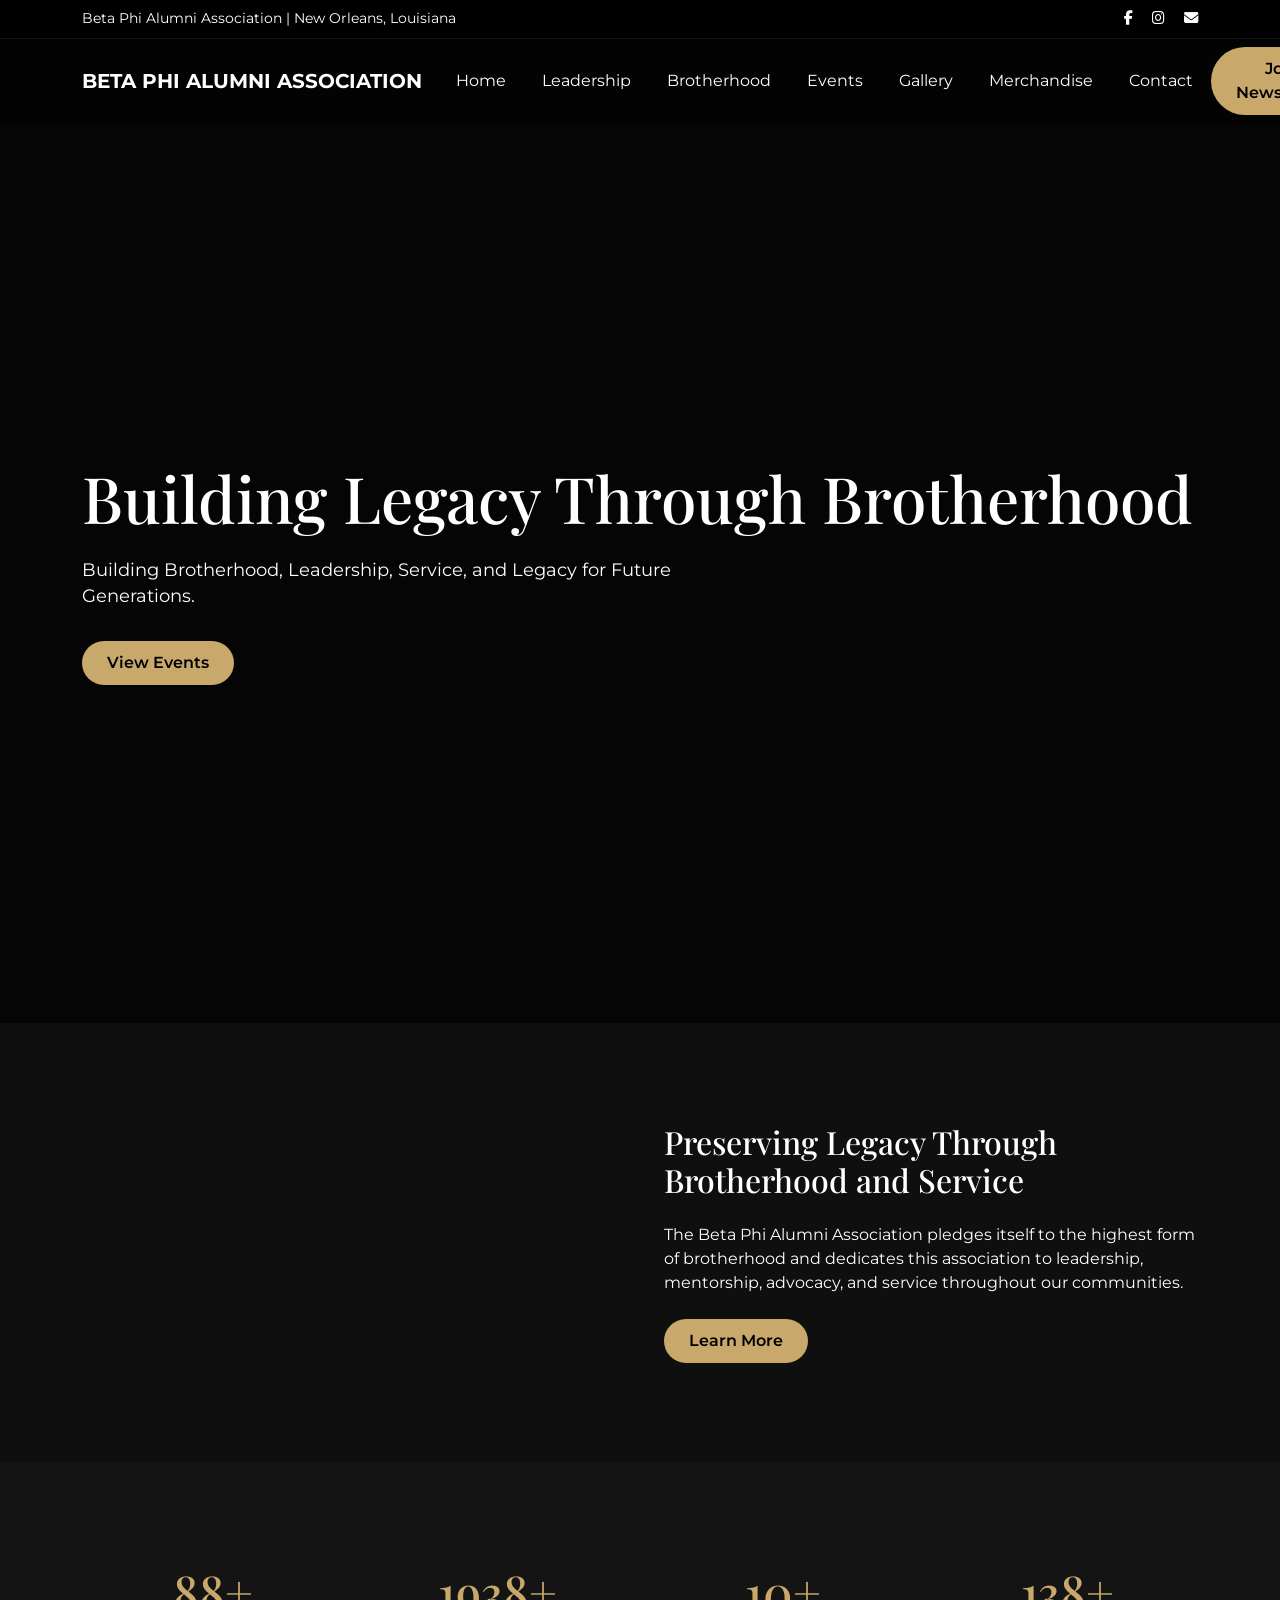
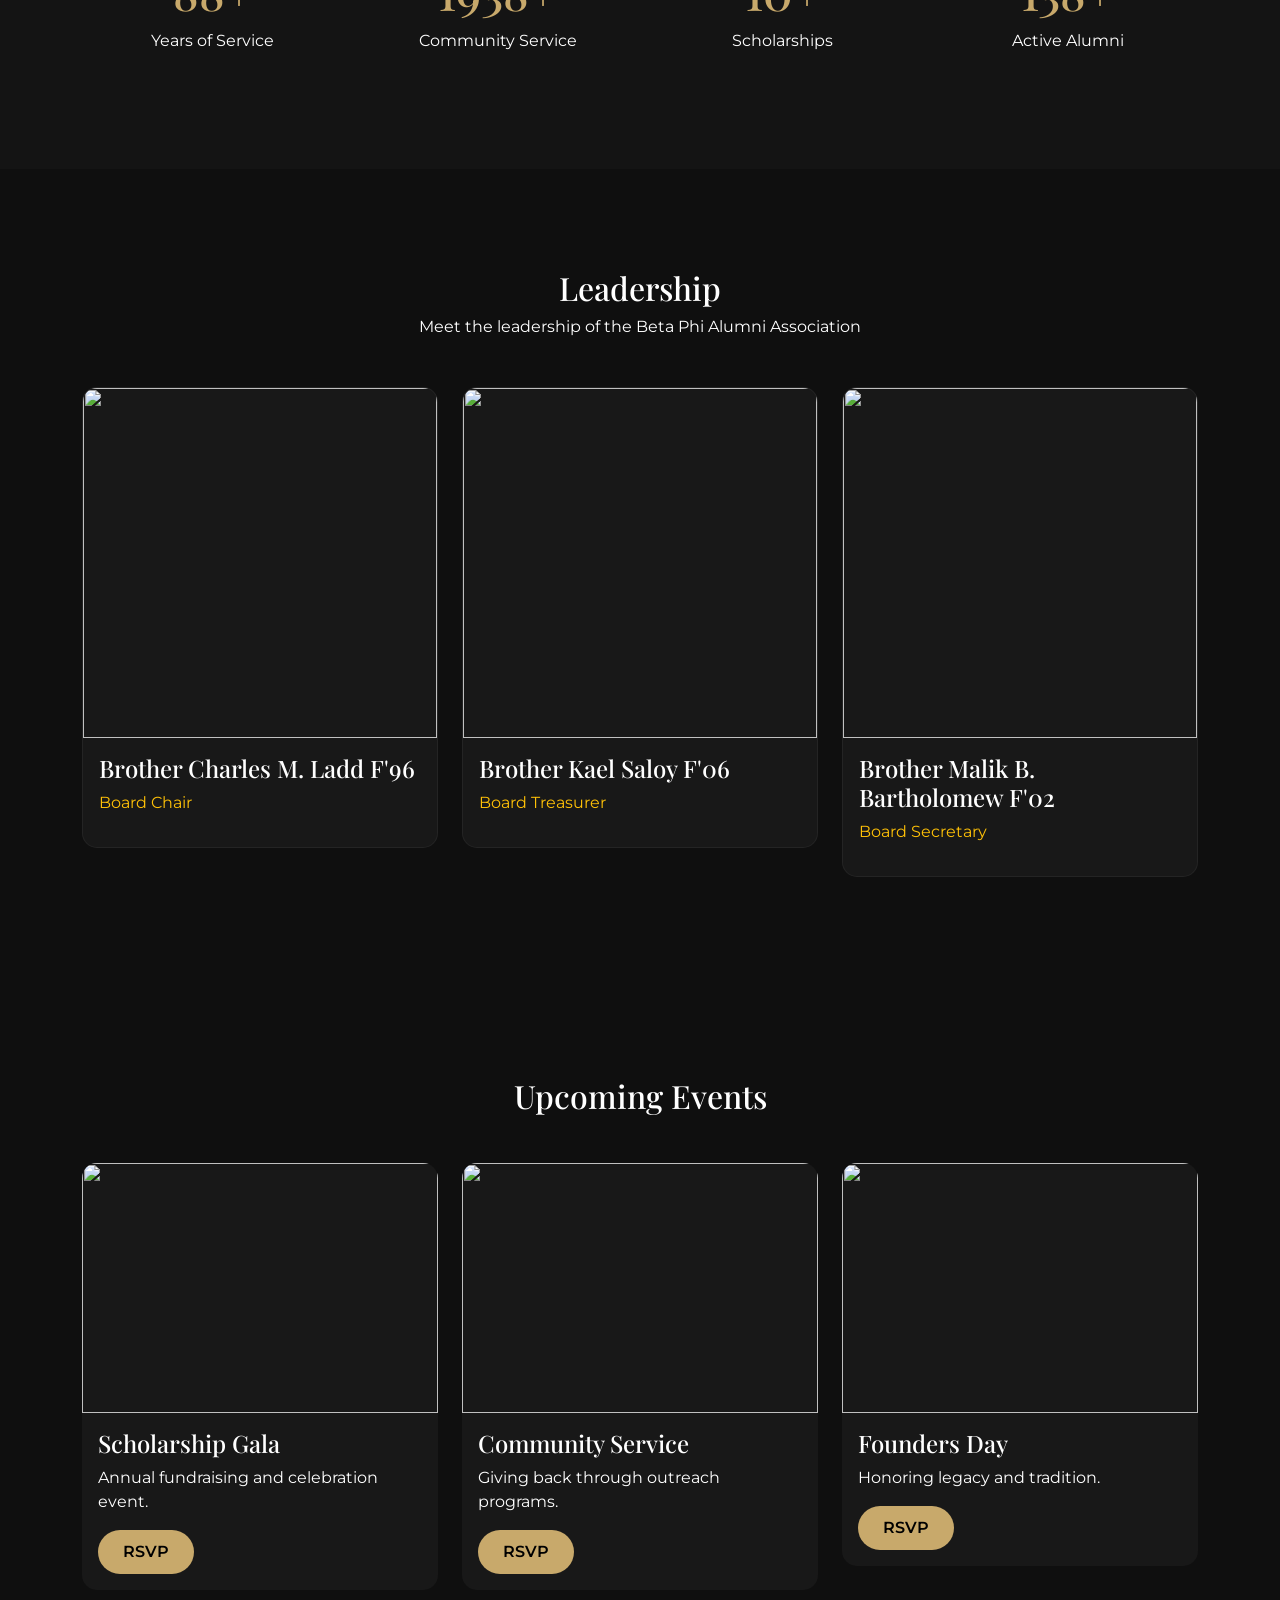
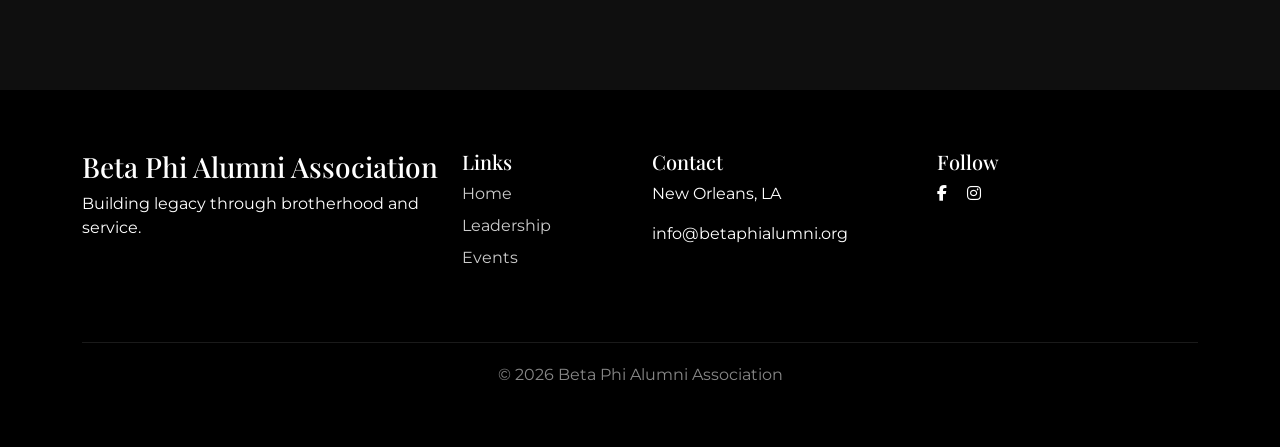
==== index.html @ ea912c64 "Fix HTML formatting and ensure proper structure" ====
<!DOCTYPE html>
<html lang="en">
<head>
<meta charset="UTF-8" />
<meta name="viewport" content="width=device-width, initial-scale=1.0" />

<title>Beta Phi Alumni Association</title>

<!-- Bootstrap -->
<link href="https://cdn.jsdelivr.net/npm/bootstrap@5.2.3/dist/css/bootstrap.min.css" rel="stylesheet"/>

<!-- Font Awesome -->
<link rel="stylesheet" href="https://cdnjs.cloudflare.com/ajax/libs/font-awesome/6.5.2/css/all.min.css"/>

<!-- Swiper -->
<link rel="stylesheet" href="https://cdn.jsdelivr.net/npm/swiper@11/swiper-bundle.min.css"/>

<!-- Google Fonts -->
<link href="https://fonts.googleapis.com/css2?family=Montserrat:wght@300;400;500;600;700&family=Playfair+Display:wght@500;700&display=swap" rel="stylesheet"/>

<!-- 🔥 GLOBAL DESIGN SYSTEM (THIS CONTROLS EVERYTHING) -->
<link rel="stylesheet" href="assets/css/main.css">

</head>

<body>

<!-- ========================= TOP BAR ========================= -->
<div class="top-bar py-2">
  <div class="container d-flex justify-content-between">
    <div>Beta Phi Alumni Association | New Orleans, Louisiana</div>
    <div>
      <a href="#"><i class="fab fa-facebook-f"></i></a>
      <a href="#"><i class="fab fa-instagram"></i></a>
      <a href="#"><i class="fas fa-envelope"></i></a>
    </div>
  </div>
</div>

<!-- ========================= NAVBAR ========================= -->
<nav class="navbar navbar-expand-lg sticky-top">
  <div class="container">

    <a class="navbar-brand" href="index.html">
      BETA PHI ALUMNI ASSOCIATION
    </a>

    <button class="navbar-toggler bg-light" data-bs-toggle="collapse" data-bs-target="#nav">
      <span class="navbar-toggler-icon"></span>
    </button>

    <div class="collapse navbar-collapse" id="nav">

      <ul class="navbar-nav mx-auto">
        <li class="nav-item"><a class="nav-link active" href="index.html">Home</a></li>
        <li class="nav-item"><a class="nav-link" href="leadership.html">Leadership</a></li>
        <li class="nav-item"><a class="nav-link" href="#">Brotherhood</a></li>
        <li class="nav-item"><a class="nav-link" href="#">Events</a></li>
        <li class="nav-item"><a class="nav-link" href="#">Gallery</a></li>
        <li class="nav-item"><a class="nav-link" href="#">Merchandise</a></li>
        <li class="nav-item"><a class="nav-link" href="#">Contact</a></li>
      </ul>

      <a class="btn btn-gold">Join Newsletter</a>

    </div>
  </div>
</nav>

<!-- ========================= HERO ========================= -->
<section class="hero">
  <div class="swiper heroSwiper">
    <div class="swiper-wrapper">

      <div class="swiper-slide hero-slide" style="background:url('images/hero1.jpg') center/cover;">
        <div class="hero-content">
          <div class="container">
            <h1>Building Legacy Through Brotherhood</h1>
            <p>Building Brotherhood, Leadership, Service, and Legacy for Future Generations.</p>
            <a class="btn btn-gold mt-3">View Events</a>
          </div>
        </div>
      </div>

      <div class="swiper-slide hero-slide" style="background:url('images/hero2.jpg') center/cover;"></div>
      <div class="swiper-slide hero-slide" style="background:url('images/hero3.jpg') center/cover;"></div>

    </div>
  </div>
</section>

<!-- ========================= ABOUT ========================= -->
<section class="about section-padding">
  <div class="container">
    <div class="row align-items-center g-5">

      <div class="col-lg-6">
        <div class="about-image">
          <img src="images/about.jpg" alt="">
        </div>
      </div>

      <div class="col-lg-6">
        <h2 class="mb-4">Preserving Legacy Through Brotherhood and Service</h2>
        <p class="mb-4">
          The Beta Phi Alumni Association pledges itself to the highest form of brotherhood and dedicates this association to leadership, mentorship, advocacy, and service throughout our communities.
        </p>
        <a class="btn btn-gold">Learn More</a>
      </div>

    </div>
  </div>
</section>

<!-- ========================= STATS ========================= -->
<section class="stats section-padding">
  <div class="container">
    <div class="row text-center g-4">

      <div class="col-md-3">
        <h2>88+</h2>
        <p>Years of Service</p>
      </div>

      <div class="col-md-3">
        <h2>1938+</h2>
        <p>Community Service</p>
      </div>

      <div class="col-md-3">
        <h2>10+</h2>
        <p>Scholarships</p>
      </div>

      <div class="col-md-3">
        <h2>138+</h2>
        <p>Active Alumni</p>
      </div>

    </div>
  </div>
</section>

<!-- ========================= LEADERSHIP ========================= -->
<section class="section-padding">
  <div class="container">

    <div class="text-center mb-5">
      <h2>Leadership</h2>
      <p>Meet the leadership of the Beta Phi Alumni Association</p>
    </div>

    <div class="row g-4">

      <div class="col-lg-4 col-md-6">
        <a href="charles-ladd.html" class="leader-link">
          <div class="leader-card">
            <img src="images/leader1.jpg" alt="">
            <div class="p-3">
              <h4>Brother Charles M. Ladd F'96</h4>
              <p class="text-warning">Board Chair</p>
            </div>
          </div>
        </a>
      </div>

      <div class="col-lg-4 col-md-6">
        <a href="kael-saloy.html" class="leader-link">
          <div class="leader-card">
            <img src="images/leader2.jpg" alt="">
            <div class="p-3">
              <h4>Brother Kael Saloy F'06</h4>
              <p class="text-warning">Board Treasurer</p>
            </div>
          </div>
        </a>
      </div>

      <div class="col-lg-4 col-md-6">
        <a href="malik-bartholomew.html" class="leader-link">
          <div class="leader-card">
            <img src="images/leader3.jpg" alt="">
            <div class="p-3">
              <h4>Brother Malik B. Bartholomew F'02</h4>
              <p class="text-warning">Board Secretary</p>
            </div>
          </div>
        </a>
      </div>

    </div>

  </div>
</section>

<!-- ========================= EVENTS ========================= -->
<section class="section-padding">
  <div class="container">

    <div class="text-center mb-5">
      <h2>Upcoming Events</h2>
    </div>

    <div class="row g-4">

      <div class="col-lg-4">
        <div class="event-card">
          <img src="images/event1.jpg" alt="">
          <div class="p-3">
            <h4>Scholarship Gala</h4>
            <p>Annual fundraising and celebration event.</p>
            <a class="btn btn-gold">RSVP</a>
          </div>
        </div>
      </div>

      <div class="col-lg-4">
        <div class="event-card">
          <img src="images/event2.jpg" alt="">
          <div class="p-3">
            <h4>Community Service</h4>
            <p>Giving back through outreach programs.</p>
            <a class="btn btn-gold">RSVP</a>
          </div>
        </div>
      </div>

      <div class="col-lg-4">
        <div class="event-card">
          <img src="images/event3.jpg" alt="">
          <div class="p-3">
            <h4>Founders Day</h4>
            <p>Honoring legacy and tradition.</p>
            <a class="btn btn-gold">RSVP</a>
          </div>
        </div>
      </div>

    </div>

  </div>
</section>

<!-- ========================= FOOTER ========================= -->
<footer>
  <div class="container">
    <div class="row">

      <div class="col-lg-4 mb-4">
        <h3>Beta Phi Alumni Association</h3>
        <p>Building legacy through brotherhood and service.</p>
      </div>

      <div class="col-lg-2 mb-4">
        <h5>Links</h5>
        <div class="footer-links">
          <a href="index.html">Home</a>
          <a href="leadership.html">Leadership</a>
          <a href="#">Events</a>
        </div>
      </div>

      <div class="col-lg-3 mb-4">
        <h5>Contact</h5>
        <p>New Orleans, LA</p>
        <p>info@betaphialumni.org</p>
      </div>

      <div class="col-lg-3 mb-4">
        <h5>Follow</h5>
        <i class="fab fa-facebook-f me-3"></i>
        <i class="fab fa-instagram"></i>
      </div>

    </div>

    <div class="bottom-footer">
      © 2026 Beta Phi Alumni Association
    </div>
  </div>
</footer>

<!-- ========================= SCRIPTS ========================= -->
<script src="https://cdn.jsdelivr.net/npm/bootstrap@5.2.3/dist/js/bootstrap.bundle.min.js"></script>
<script src="https://cdn.jsdelivr.net/npm/swiper@11/swiper-bundle.min.js"></script>

<script>
const swiper = new Swiper(".heroSwiper", {
  loop:true,
  autoplay:{
    delay:5000,
    disableOnInteraction:false
  },
  effect:"fade"
});
</script>

</body>
</html>
---- assets/css/main.css ----
/* =========================
GLOBAL DESIGN SYSTEM
========================= */

:root{
  --primary-gold:#c8a96b;
  --dark:#0f0f0f;
  --light-dark:#181818;
  --white:#ffffff;
}

*{
  margin:0;
  padding:0;
  box-sizing:border-box;
}

body{
  font-family:'Montserrat',sans-serif;
  background:var(--dark);
  color:var(--white);
  overflow-x:hidden;
}

h1,h2,h3,h4,h5{
  font-family:'Playfair Display',serif;
}

.section-padding{
  padding:100px 0;
}

/* =========================
TOP BAR
========================= */

.top-bar{
  background:#000;
  font-size:.9rem;
  border-bottom:1px solid rgba(255,255,255,.08);
}

.top-bar a{
  color:#fff;
  margin-left:15px;
  transition:.3s;
}

.top-bar a:hover{
  color:var(--primary-gold);
}

/* =========================
NAVBAR
========================= */

.navbar{
  background:rgba(0,0,0,.75);
  backdrop-filter:blur(10px);
}

.navbar-brand{
  color:#fff !important;
  font-weight:700;
}

.nav-link{
  color:#fff !important;
  margin:0 10px;
  transition:.3s;
}

.nav-link:hover{
  color:var(--primary-gold) !important;
}

/* =========================
BUTTONS
========================= */

.btn-gold{
  background:var(--primary-gold);
  color:#000;
  border-radius:50px;
  padding:10px 25px;
  font-weight:600;
  border:none;
  transition:.3s;
}

.btn-gold:hover{
  background:#fff;
  color:#000;
}

/* =========================
HERO
========================= */

.hero{
  height:100vh;
}

.swiper, .swiper-slide{
  height:100%;
}

.hero-slide{
  background-size:cover;
  background-position:center;
  position:relative;
}

.hero-slide::before{
  content:"";
  position:absolute;
  inset:0;
  background:rgba(0,0,0,.65);
}

.hero-content{
  position:relative;
  z-index:2;
  height:100%;
  display:flex;
  align-items:center;
}

.hero-content h1{
  font-size:4rem;
  margin-bottom:20px;
}

.hero-content p{
  max-width:700px;
  font-size:1.1rem;
}

/* =========================
ABOUT / IMAGE
========================= */

.about-image img{
  width:100%;
  border-radius:15px;
}

/* =========================
STATS
========================= */

.stats{
  background:#141414;
}

.stats h2{
  color:var(--primary-gold);
  font-size:3rem;
}

/* =========================
LEADERSHIP CARDS
========================= */

.leader-link{
  text-decoration:none;
  color:#fff;
  display:block;
}

.leader-card{
  background:var(--light-dark);
  border-radius:15px;
  overflow:hidden;
  transition:.4s ease;
  border:1px solid rgba(255,255,255,.05);
}

.leader-card:hover{
  transform:translateY(-8px);
  box-shadow:0 15px 40px rgba(0,0,0,.4);
}

.leader-card img{
  width:100%;
  height:350px;
  object-fit:cover;
}

/* =========================
EVENTS
========================= */

.event-card{
  background:var(--light-dark);
  border-radius:15px;
  overflow:hidden;
}

.event-card img{
  width:100%;
  height:250px;
  object-fit:cover;
}

/* =========================
FOOTER
========================= */

footer{
  background:#000;
  padding:60px 0;
}

.footer-links a{
  display:block;
  color:#ccc;
  margin-bottom:8px;
  text-decoration:none;
}

.footer-links a:hover{
  color:var(--primary-gold);
}

.bottom-footer{
  border-top:1px solid rgba(255,255,255,.1);
  margin-top:40px;
  padding-top:20px;
  text-align:center;
  color:#888;
}

/* =========================
RESPONSIVE
========================= */

@media(max-width:768px){
  .hero-content h1{
    font-size:2.5rem;
  }
}
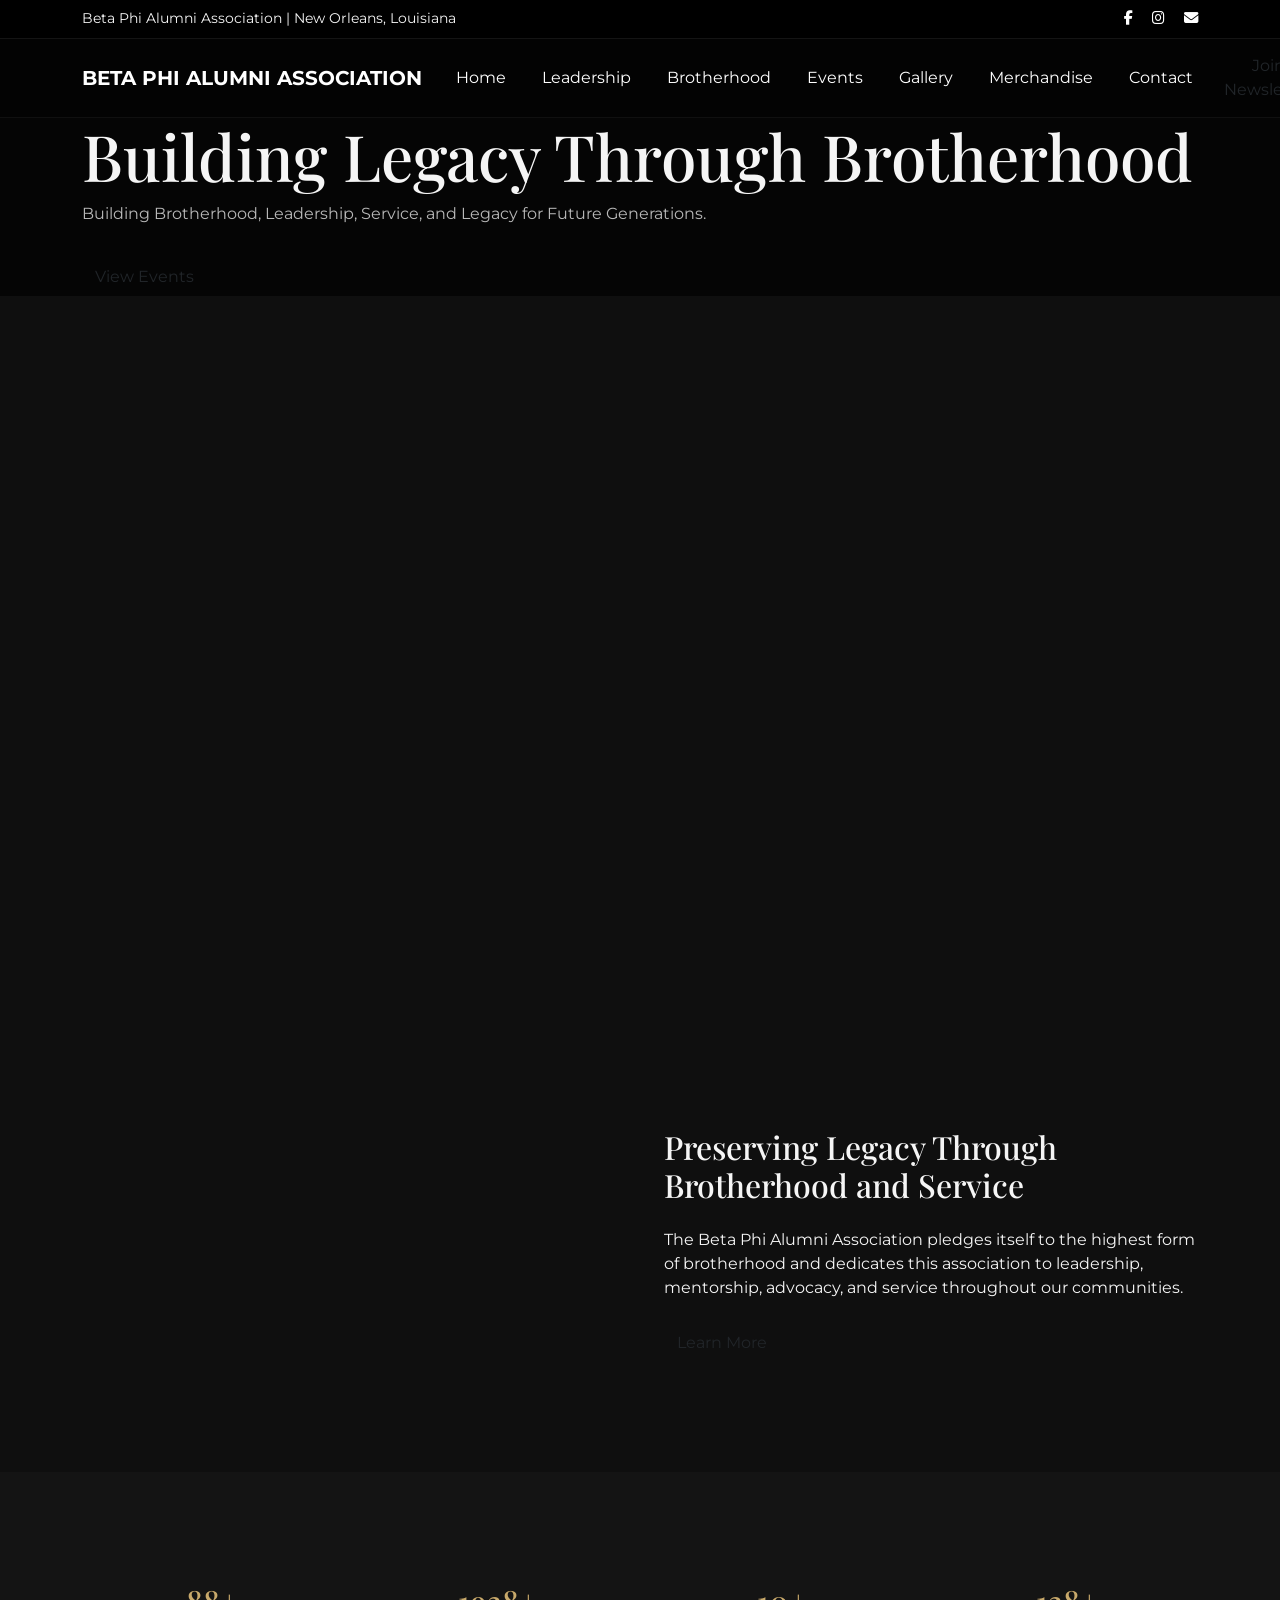
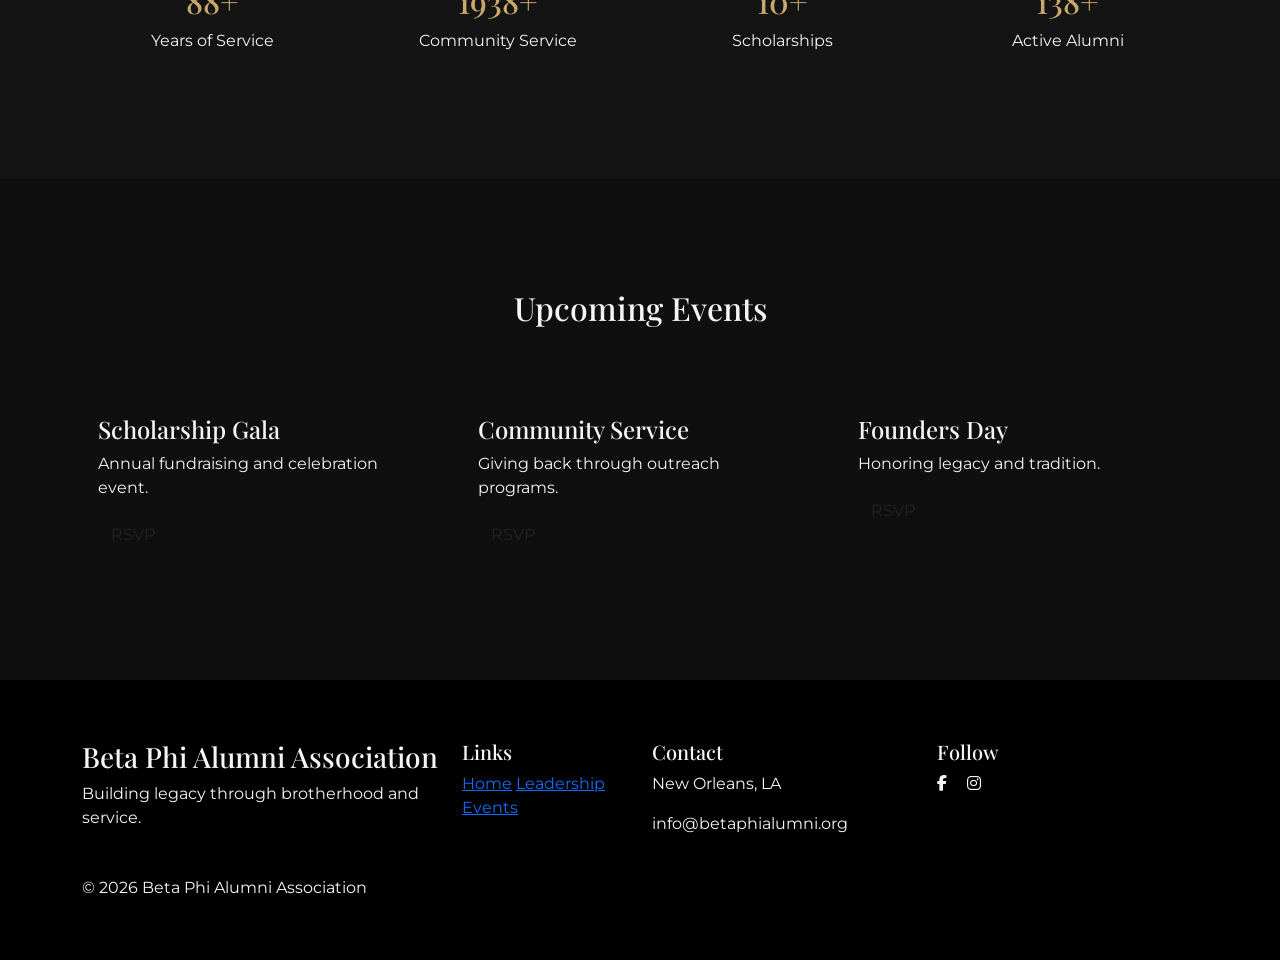
==== commit 5d924f9a: "Fix HTML encoding issues in index.html" ====
--- a/index.html
+++ b/index.html
@@ -141,59 +141,7 @@
   </div>
 </section>
 
-<!-- ========================= LEADERSHIP ========================= -->
-<section class="section-padding">
-  <div class="container">
-
-    <div class="text-center mb-5">
-      <h2>Leadership</h2>
-      <p>Meet the leadership of the Beta Phi Alumni Association</p>
-    </div>
-
-    <div class="row g-4">
-
-      <div class="col-lg-4 col-md-6">
-        <a href="charles-ladd.html" class="leader-link">
-          <div class="leader-card">
-            <img src="images/leader1.jpg" alt="">
-            <div class="p-3">
-              <h4>Brother Charles M. Ladd F'96</h4>
-              <p class="text-warning">Board Chair</p>
-            </div>
-          </div>
-        </a>
-      </div>
-
-      <div class="col-lg-4 col-md-6">
-        <a href="kael-saloy.html" class="leader-link">
-          <div class="leader-card">
-            <img src="images/leader2.jpg" alt="">
-            <div class="p-3">
-              <h4>Brother Kael Saloy F'06</h4>
-              <p class="text-warning">Board Treasurer</p>
-            </div>
-          </div>
-        </a>
-      </div>
-
-      <div class="col-lg-4 col-md-6">
-        <a href="malik-bartholomew.html" class="leader-link">
-          <div class="leader-card">
-            <img src="images/leader3.jpg" alt="">
-            <div class="p-3">
-              <h4>Brother Malik B. Bartholomew F'02</h4>
-              <p class="text-warning">Board Secretary</p>
-            </div>
-          </div>
-        </a>
-      </div>
-
-    </div>
-
-  </div>
-</section>
-
-<!-- ========================= EVENTS ========================= -->
+<!--========================= EVENTS ========================= -->
 <section class="section-padding">
   <div class="container">
 
--- a/assets/css/main.css
+++ b/assets/css/main.css
@@ -3,37 +3,43 @@
 ========================= */
 
 :root{
-  --primary-gold:#c8a96b;
+  --gold:#c8a96b;
   --dark:#0f0f0f;
-  --light-dark:#181818;
-  --white:#ffffff;
+  --soft:#181818;
+  --text:#f5f5f5;
+  --muted:#b8b8b8;
 }
 
+/* RESET */
 *{
   margin:0;
   padding:0;
   box-sizing:border-box;
 }
 
+html, body{
+  height:100%;
+  scroll-behavior:smooth;
+}
+
 body{
   font-family:'Montserrat',sans-serif;
   background:var(--dark);
-  color:var(--white);
+  color:var(--text);
   overflow-x:hidden;
 }
 
+/* TYPOGRAPHY */
 h1,h2,h3,h4,h5{
   font-family:'Playfair Display',serif;
 }
 
+/* SECTIONS */
 .section-padding{
-  padding:100px 0;
+  padding:110px 0;
 }
 
-/* =========================
-TOP BAR
-========================= */
-
+/* TOP BAR */
 .top-bar{
   background:#000;
   font-size:.9rem;
@@ -43,20 +49,18 @@
 .top-bar a{
   color:#fff;
   margin-left:15px;
-  transition:.3s;
+  text-decoration:none;
 }
 
 .top-bar a:hover{
-  color:var(--primary-gold);
+  color:var(--gold);
 }
 
-/* =========================
-NAVBAR
-========================= */
-
+/* NAVBAR */
 .navbar{
   background:rgba(0,0,0,.75);
-  backdrop-filter:blur(10px);
+  backdrop-filter:blur(14px);
+  border-bottom:1px solid rgba(255,255,255,.05);
 }
 
 .navbar-brand{
@@ -67,48 +71,22 @@
 .nav-link{
   color:#fff !important;
   margin:0 10px;
-  transition:.3s;
 }
 
 .nav-link:hover{
-  color:var(--primary-gold) !important;
+  color:var(--gold) !important;
 }
 
-/* =========================
-BUTTONS
-========================= */
-
-.btn-gold{
-  background:var(--primary-gold);
-  color:#000;
-  border-radius:50px;
-  padding:10px 25px;
-  font-weight:600;
-  border:none;
-  transition:.3s;
-}
-
-.btn-gold:hover{
-  background:#fff;
-  color:#000;
-}
-
-/* =========================
-HERO
-========================= */
-
+/* HERO */
 .hero{
   height:100vh;
 }
 
-.swiper, .swiper-slide{
-  height:100%;
-}
-
 .hero-slide{
+  position:relative;
   background-size:cover;
   background-position:center;
-  position:relative;
+  height:100%;
 }
 
 .hero-slide::before{
@@ -128,113 +106,48 @@
 
 .hero-content h1{
   font-size:4rem;
-  margin-bottom:20px;
 }
 
 .hero-content p{
   max-width:700px;
-  font-size:1.1rem;
+  color:var(--muted);
 }
 
-/* =========================
-ABOUT / IMAGE
-========================= */
-
-.about-image img{
-  width:100%;
-  border-radius:15px;
-}
-
-/* =========================
-STATS
-========================= */
-
+/* STATS SECTION */
 .stats{
   background:#141414;
 }
 
 .stats h2{
-  color:var(--primary-gold);
-  font-size:3rem;
+  color:var(--gold);
 }
 
-/* =========================
-LEADERSHIP CARDS
-========================= */
-
-.leader-link{
-  text-decoration:none;
-  color:#fff;
-  display:block;
-}
-
+/* LEADER CARDS */
 .leader-card{
-  background:var(--light-dark);
-  border-radius:15px;
+  background:var(--soft);
+  border-radius:18px;
   overflow:hidden;
-  transition:.4s ease;
-  border:1px solid rgba(255,255,255,.05);
+  border:1px solid rgba(255,255,255,.06);
+  transition:.3s;
 }
 
 .leader-card:hover{
-  transform:translateY(-8px);
-  box-shadow:0 15px 40px rgba(0,0,0,.4);
+  transform:translateY(-10px);
 }
 
 .leader-card img{
   width:100%;
-  height:350px;
+  height:360px;
   object-fit:cover;
 }
 
-/* =========================
-EVENTS
-========================= */
-
-.event-card{
-  background:var(--light-dark);
-  border-radius:15px;
-  overflow:hidden;
-}
-
-.event-card img{
-  width:100%;
-  height:250px;
-  object-fit:cover;
-}
-
-/* =========================
-FOOTER
-========================= */
-
+/* FOOTER */
 footer{
   background:#000;
   padding:60px 0;
 }
 
-.footer-links a{
-  display:block;
-  color:#ccc;
-  margin-bottom:8px;
-  text-decoration:none;
-}
-
-.footer-links a:hover{
-  color:var(--primary-gold);
-}
-
-.bottom-footer{
-  border-top:1px solid rgba(255,255,255,.1);
-  margin-top:40px;
-  padding-top:20px;
-  text-align:center;
-  color:#888;
-}
-
-/* =========================
-RESPONSIVE
-========================= */
-
+/* RESPONSIVE */
 @media(max-width:768px){
   .hero-content h1{
     font-size:2.5rem;
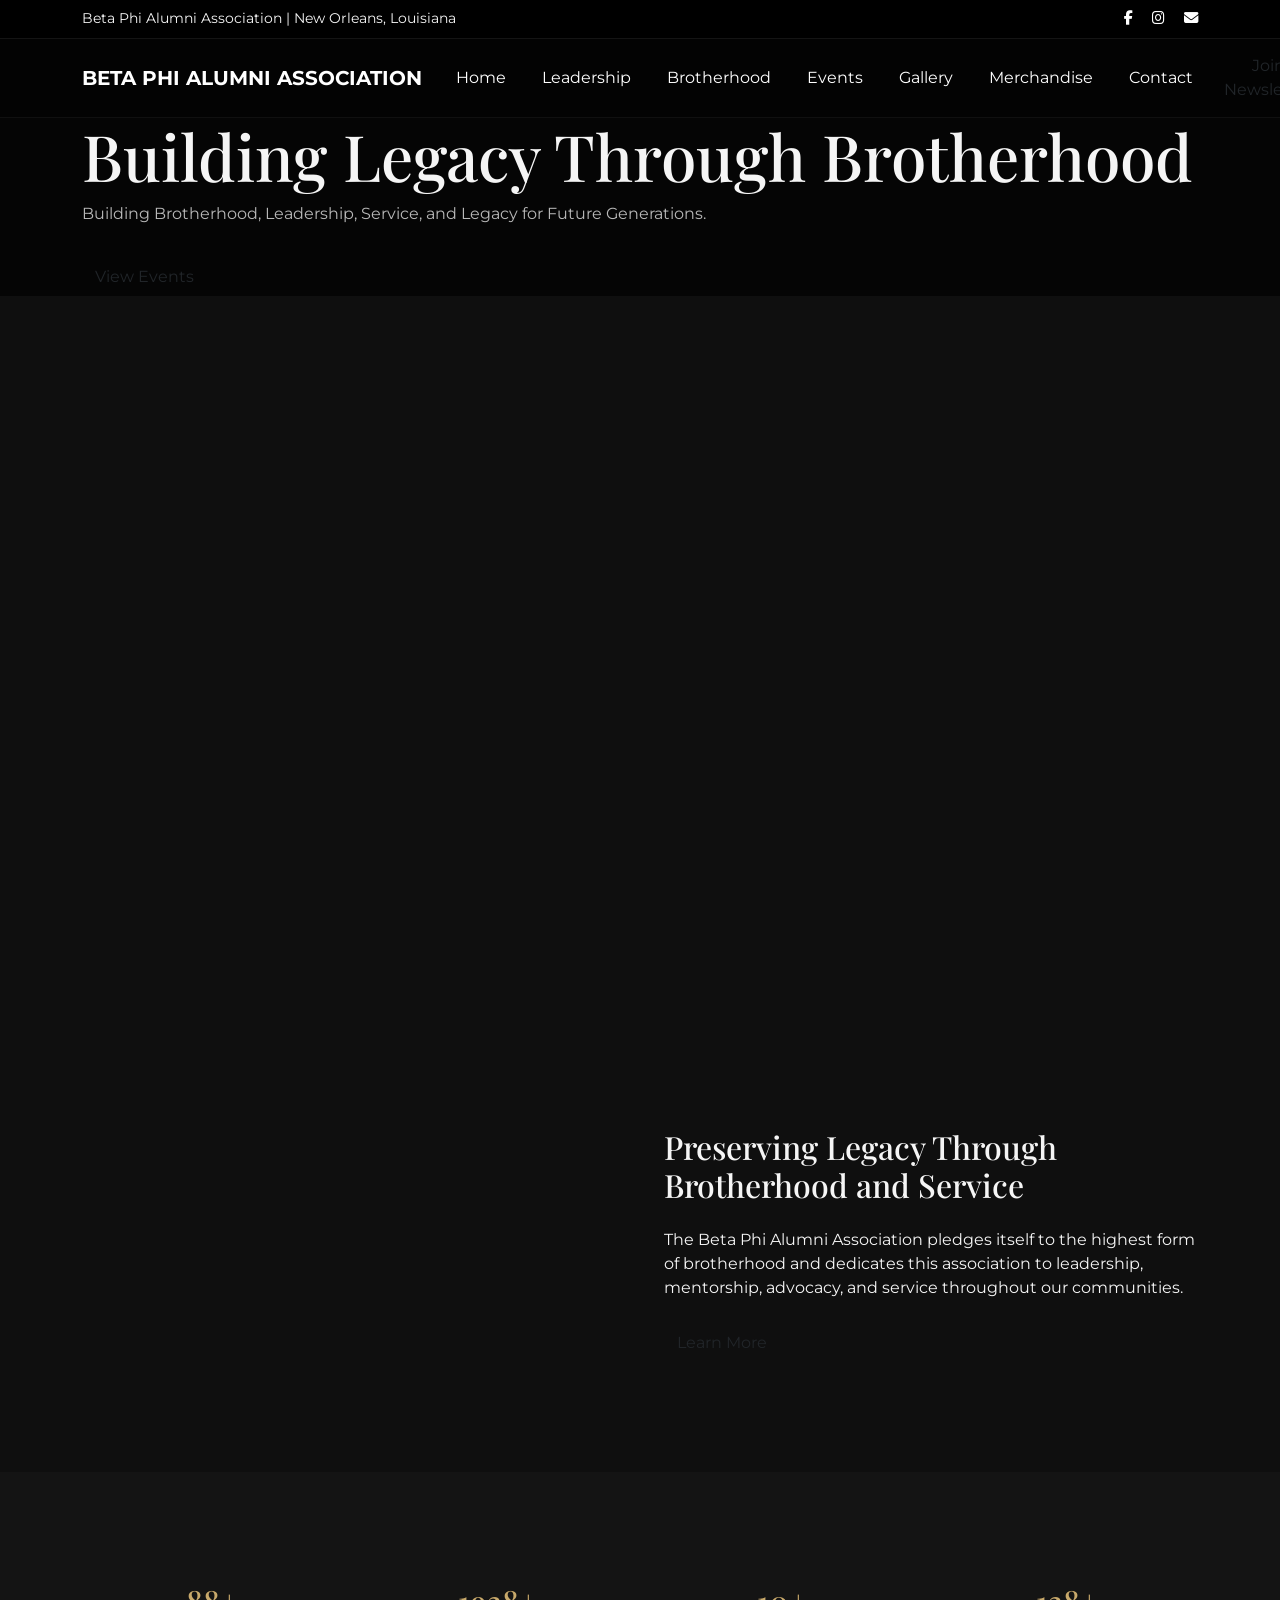
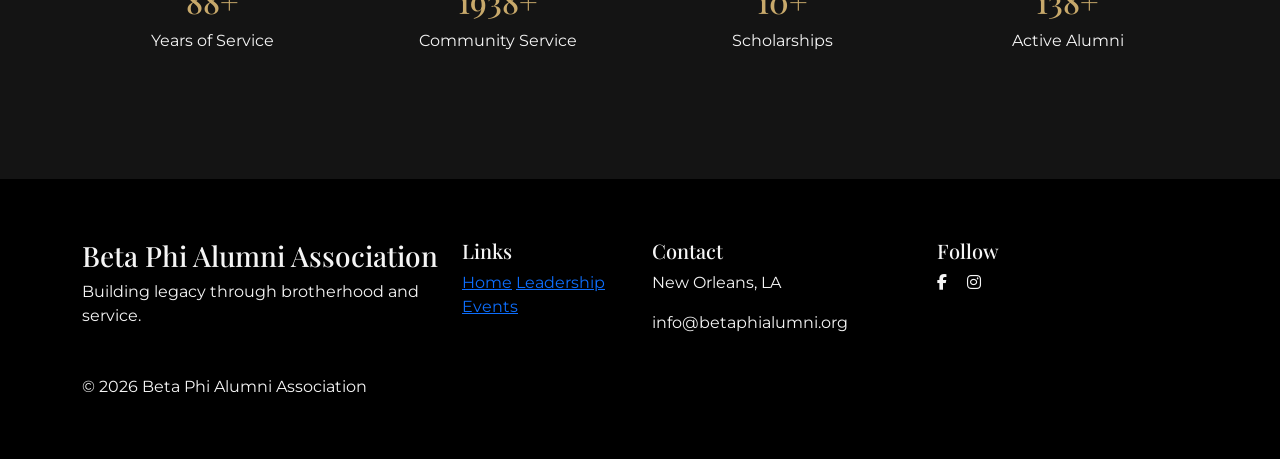
==== commit d0f1532f: "Fix HTML encoding issues in index.html" ====
--- a/index.html
+++ b/index.html
@@ -141,54 +141,6 @@
   </div>
 </section>
 
-<!--========================= EVENTS ========================= -->
-<section class="section-padding">
-  <div class="container">
-
-    <div class="text-center mb-5">
-      <h2>Upcoming Events</h2>
-    </div>
-
-    <div class="row g-4">
-
-      <div class="col-lg-4">
-        <div class="event-card">
-          <img src="images/event1.jpg" alt="">
-          <div class="p-3">
-            <h4>Scholarship Gala</h4>
-            <p>Annual fundraising and celebration event.</p>
-            <a class="btn btn-gold">RSVP</a>
-          </div>
-        </div>
-      </div>
-
-      <div class="col-lg-4">
-        <div class="event-card">
-          <img src="images/event2.jpg" alt="">
-          <div class="p-3">
-            <h4>Community Service</h4>
-            <p>Giving back through outreach programs.</p>
-            <a class="btn btn-gold">RSVP</a>
-          </div>
-        </div>
-      </div>
-
-      <div class="col-lg-4">
-        <div class="event-card">
-          <img src="images/event3.jpg" alt="">
-          <div class="p-3">
-            <h4>Founders Day</h4>
-            <p>Honoring legacy and tradition.</p>
-            <a class="btn btn-gold">RSVP</a>
-          </div>
-        </div>
-      </div>
-
-    </div>
-
-  </div>
-</section>
-
 <!-- ========================= FOOTER ========================= -->
 <footer>
   <div class="container">
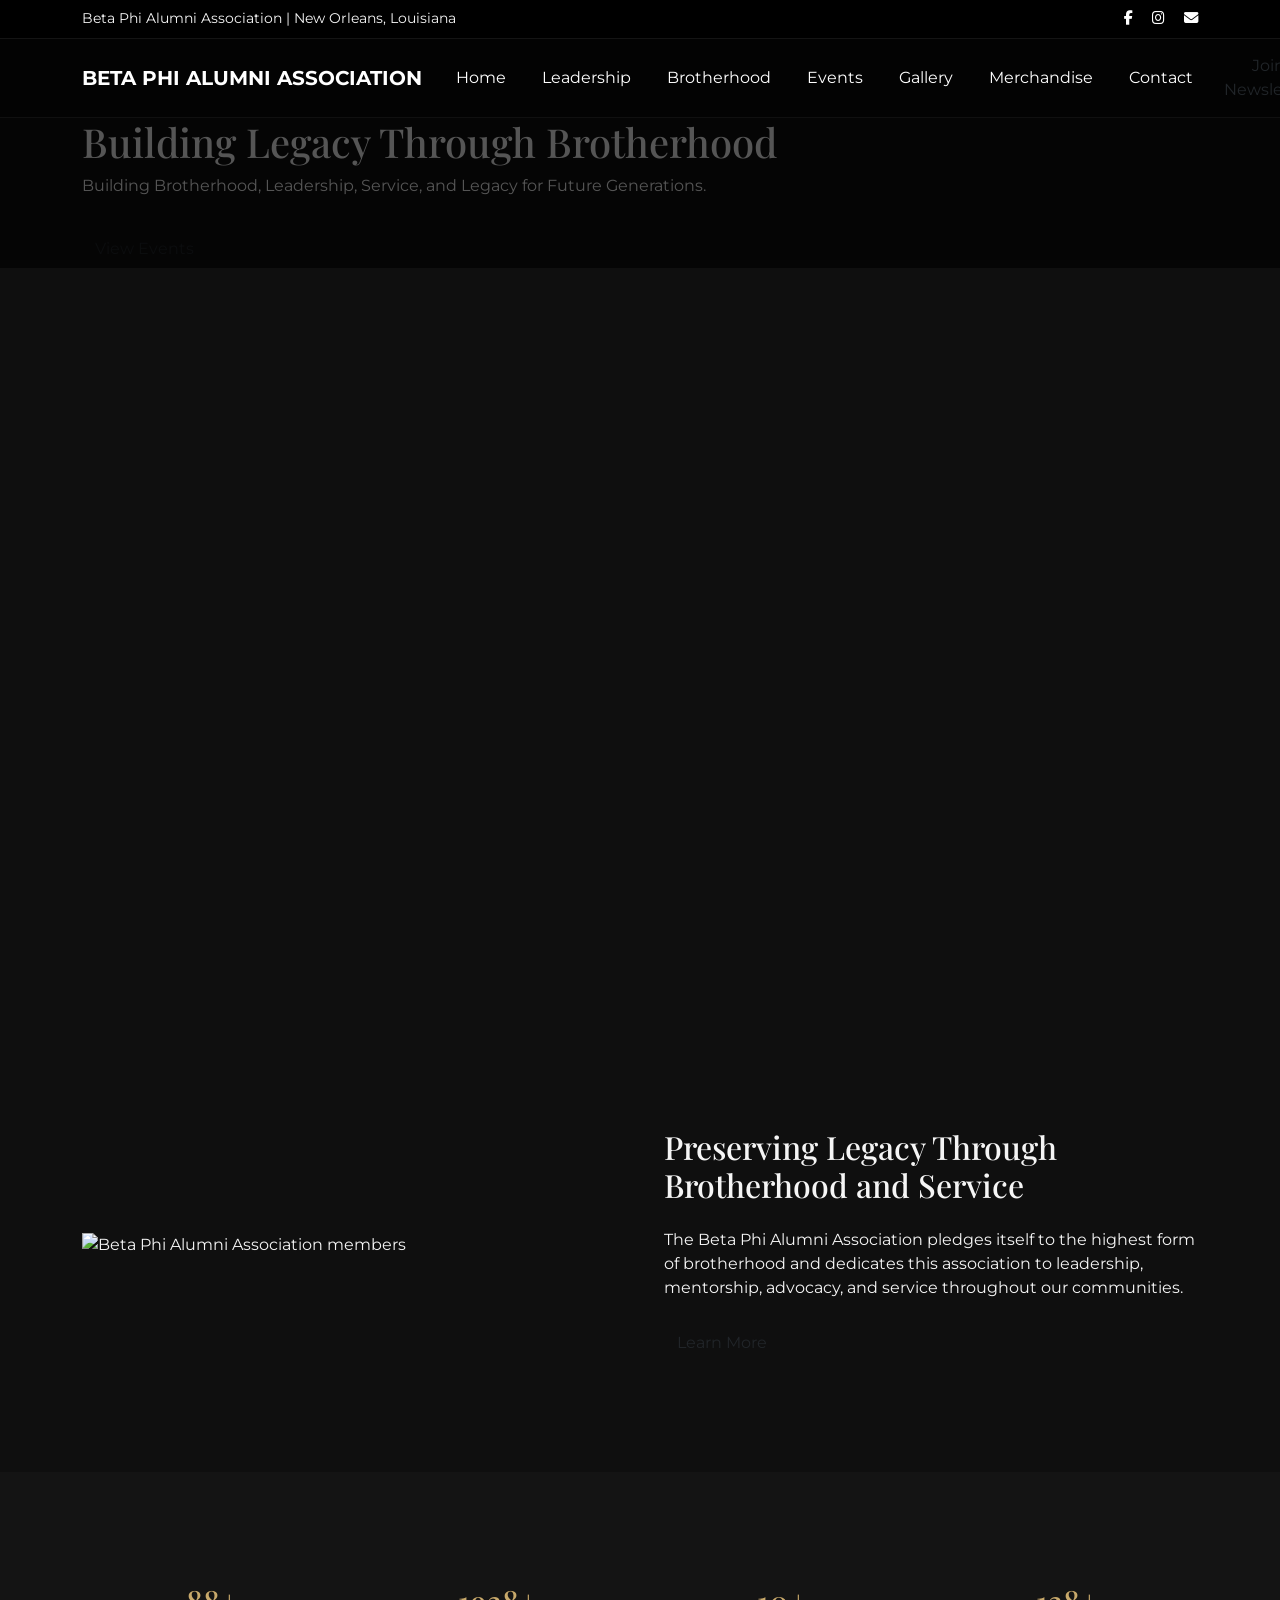
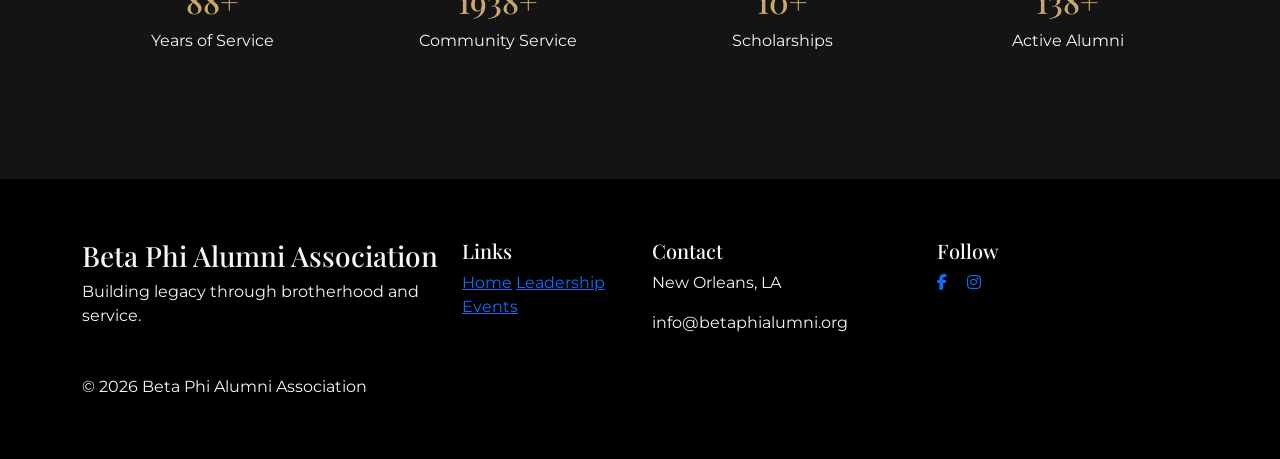
==== commit 35234180: "Refactor index.html for accessibility and layout Updated HTML structure and improved accessibility f" ====
--- a/index.html
+++ b/index.html
@@ -1,58 +1,42 @@
 <!DOCTYPE html>
 <html lang="en">
 <head>
-<meta charset="UTF-8" />
-<meta name="viewport" content="width=device-width, initial-scale=1.0" />
+  <meta charset="UTF-8" />
+  <meta name="viewport" content="width=device-width, initial-scale=1.0" />
+  <title>Beta Phi Alumni Association</title>
 
-<title>Beta Phi Alumni Association</title>
-
-<!-- Bootstrap -->
-<link href="https://cdn.jsdelivr.net/npm/bootstrap@5.2.3/dist/css/bootstrap.min.css" rel="stylesheet"/>
-
-<!-- Font Awesome -->
-<link rel="stylesheet" href="https://cdnjs.cloudflare.com/ajax/libs/font-awesome/6.5.2/css/all.min.css"/>
-
-<!-- Swiper -->
-<link rel="stylesheet" href="https://cdn.jsdelivr.net/npm/swiper@11/swiper-bundle.min.css"/>
-
-<!-- Google Fonts -->
-<link href="https://fonts.googleapis.com/css2?family=Montserrat:wght@300;400;500;600;700&family=Playfair+Display:wght@500;700&display=swap" rel="stylesheet"/>
-
-<!-- 🔥 GLOBAL DESIGN SYSTEM (THIS CONTROLS EVERYTHING) -->
-<link rel="stylesheet" href="assets/css/main.css">
-
+  <link href="https://cdn.jsdelivr.net/npm/bootstrap@5.2.3/dist/css/bootstrap.min.css" rel="stylesheet"/>
+  <link rel="stylesheet" href="https://cdnjs.cloudflare.com/ajax/libs/font-awesome/6.5.2/css/all.min.css"/>
+  <link rel="stylesheet" href="https://cdn.jsdelivr.net/npm/swiper@11/swiper-bundle.min.css"/>
+  <link href="https://fonts.googleapis.com/css2?family=Montserrat:wght@300;400;500;600;700&family=Playfair+Display:wght@500;700&display=swap" rel="stylesheet"/>
+  <link rel="stylesheet" href="assets/css/main.css">
 </head>
-
 <body>
 
-<!-- ========================= TOP BAR ========================= -->
 <div class="top-bar py-2">
-  <div class="container d-flex justify-content-between">
+  <div class="container d-flex justify-content-between align-items-center">
     <div>Beta Phi Alumni Association | New Orleans, Louisiana</div>
-    <div>
-      <a href="#"><i class="fab fa-facebook-f"></i></a>
-      <a href="#"><i class="fab fa-instagram"></i></a>
-      <a href="#"><i class="fas fa-envelope"></i></a>
+    <div class="top-social">
+      <a href="#" aria-label="Facebook"><i class="fab fa-facebook-f"></i></a>
+      <a href="#" aria-label="Instagram"><i class="fab fa-instagram"></i></a>
+      <a href="#" aria-label="Email"><i class="fas fa-envelope"></i></a>
     </div>
   </div>
 </div>
 
-<!-- ========================= NAVBAR ========================= -->
-<nav class="navbar navbar-expand-lg sticky-top">
+<nav class="navbar navbar-expand-lg navbar-dark sticky-top main-nav">
   <div class="container">
+    <a class="navbar-brand" href="index.html">BETA PHI ALUMNI ASSOCIATION</a>
 
-    <a class="navbar-brand" href="index.html">
-      BETA PHI ALUMNI ASSOCIATION
-    </a>
-
-    <button class="navbar-toggler bg-light" data-bs-toggle="collapse" data-bs-target="#nav">
+    <button class="navbar-toggler" type="button"
+      data-bs-toggle="collapse" data-bs-target="#nav"
+      aria-controls="nav" aria-expanded="false" aria-label="Toggle navigation">
       <span class="navbar-toggler-icon"></span>
     </button>
 
     <div class="collapse navbar-collapse" id="nav">
-
       <ul class="navbar-nav mx-auto">
-        <li class="nav-item"><a class="nav-link active" href="index.html">Home</a></li>
+        <li class="nav-item"><a class="nav-link active" aria-current="page" href="index.html">Home</a></li>
         <li class="nav-item"><a class="nav-link" href="leadership.html">Leadership</a></li>
         <li class="nav-item"><a class="nav-link" href="#">Brotherhood</a></li>
         <li class="nav-item"><a class="nav-link" href="#">Events</a></li>
@@ -61,42 +45,55 @@
         <li class="nav-item"><a class="nav-link" href="#">Contact</a></li>
       </ul>
 
-      <a class="btn btn-gold">Join Newsletter</a>
-
+      <a href="#" class="btn btn-gold">Join Newsletter</a>
     </div>
   </div>
 </nav>
 
-<!-- ========================= HERO ========================= -->
 <section class="hero">
   <div class="swiper heroSwiper">
     <div class="swiper-wrapper">
 
-      <div class="swiper-slide hero-slide" style="background:url('images/hero1.jpg') center/cover;">
-        <div class="hero-content">
+      <div class="swiper-slide hero-slide" style="background-image:url('images/hero1.jpg');">
+        <div class="hero-overlay">
           <div class="container">
             <h1>Building Legacy Through Brotherhood</h1>
             <p>Building Brotherhood, Leadership, Service, and Legacy for Future Generations.</p>
-            <a class="btn btn-gold mt-3">View Events</a>
+            <a href="#" class="btn btn-gold mt-3">View Events</a>
           </div>
         </div>
       </div>
 
-      <div class="swiper-slide hero-slide" style="background:url('images/hero2.jpg') center/cover;"></div>
-      <div class="swiper-slide hero-slide" style="background:url('images/hero3.jpg') center/cover;"></div>
+      <div class="swiper-slide hero-slide" style="background-image:url('images/hero2.jpg');">
+        <div class="hero-overlay">
+          <div class="container">
+            <h1>Leadership That Serves</h1>
+            <p>Mentorship, advocacy, and service that strengthen our communities.</p>
+            <a href="#" class="btn btn-gold mt-3">Learn More</a>
+          </div>
+        </div>
+      </div>
+
+      <div class="swiper-slide hero-slide" style="background-image:url('images/hero3.jpg');">
+        <div class="hero-overlay">
+          <div class="container">
+            <h1>Honoring the Past, Investing in the Future</h1>
+            <p>Scholarships, fellowship, and service with a lasting impact.</p>
+            <a href="#" class="btn btn-gold mt-3">Support Us</a>
+          </div>
+        </div>
+      </div>
 
     </div>
   </div>
 </section>
 
-<!-- ========================= ABOUT ========================= -->
 <section class="about section-padding">
   <div class="container">
     <div class="row align-items-center g-5">
-
       <div class="col-lg-6">
         <div class="about-image">
-          <img src="images/about.jpg" alt="">
+          <img src="images/about.jpg" alt="Beta Phi Alumni Association members">
         </div>
       </div>
 
@@ -105,47 +102,38 @@
         <p class="mb-4">
           The Beta Phi Alumni Association pledges itself to the highest form of brotherhood and dedicates this association to leadership, mentorship, advocacy, and service throughout our communities.
         </p>
-        <a class="btn btn-gold">Learn More</a>
+        <a href="#" class="btn btn-gold">Learn More</a>
       </div>
-
     </div>
   </div>
 </section>
 
-<!-- ========================= STATS ========================= -->
 <section class="stats section-padding">
   <div class="container">
     <div class="row text-center g-4">
-
       <div class="col-md-3">
         <h2>88+</h2>
         <p>Years of Service</p>
       </div>
-
       <div class="col-md-3">
         <h2>1938+</h2>
         <p>Community Service</p>
       </div>
-
       <div class="col-md-3">
         <h2>10+</h2>
         <p>Scholarships</p>
       </div>
-
       <div class="col-md-3">
         <h2>138+</h2>
         <p>Active Alumni</p>
       </div>
-
     </div>
   </div>
 </section>
 
-<!-- ========================= FOOTER ========================= -->
 <footer>
   <div class="container">
     <div class="row">
-
       <div class="col-lg-4 mb-4">
         <h3>Beta Phi Alumni Association</h3>
         <p>Building legacy through brotherhood and service.</p>
@@ -168,10 +156,9 @@
 
       <div class="col-lg-3 mb-4">
         <h5>Follow</h5>
-        <i class="fab fa-facebook-f me-3"></i>
-        <i class="fab fa-instagram"></i>
+        <a href="#" aria-label="Facebook"><i class="fab fa-facebook-f me-3"></i></a>
+        <a href="#" aria-label="Instagram"><i class="fab fa-instagram"></i></a>
       </div>
-
     </div>
 
     <div class="bottom-footer">
@@ -180,19 +167,18 @@
   </div>
 </footer>
 
-<!-- ========================= SCRIPTS ========================= -->
 <script src="https://cdn.jsdelivr.net/npm/bootstrap@5.2.3/dist/js/bootstrap.bundle.min.js"></script>
 <script src="https://cdn.jsdelivr.net/npm/swiper@11/swiper-bundle.min.js"></script>
-
 <script>
-const swiper = new Swiper(".heroSwiper", {
-  loop:true,
-  autoplay:{
-    delay:5000,
-    disableOnInteraction:false
-  },
-  effect:"fade"
-});
+  const swiper = new Swiper(".heroSwiper", {
+    loop: true,
+    effect: "fade",
+    fadeEffect: { crossFade: true },
+    autoplay: {
+      delay: 5000,
+      disableOnInteraction: false
+    }
+  });
 </script>
 
 </body>
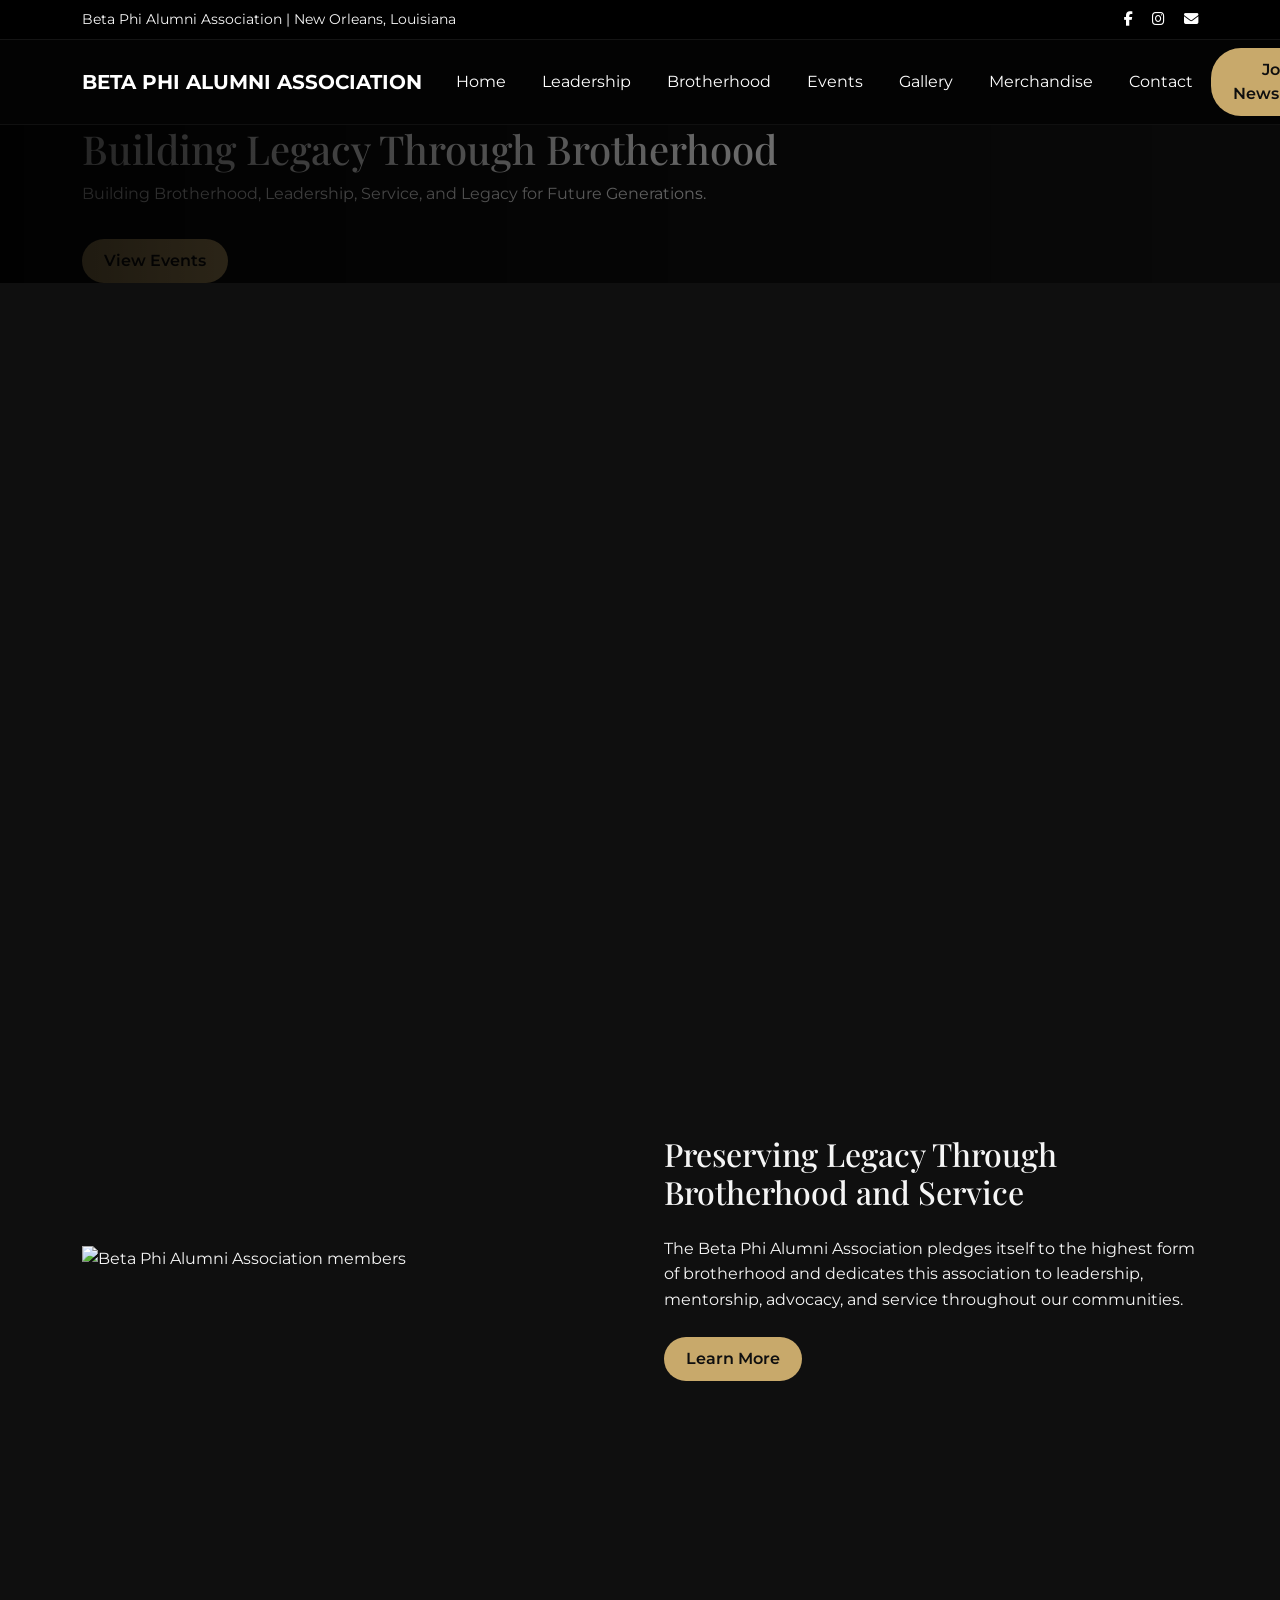
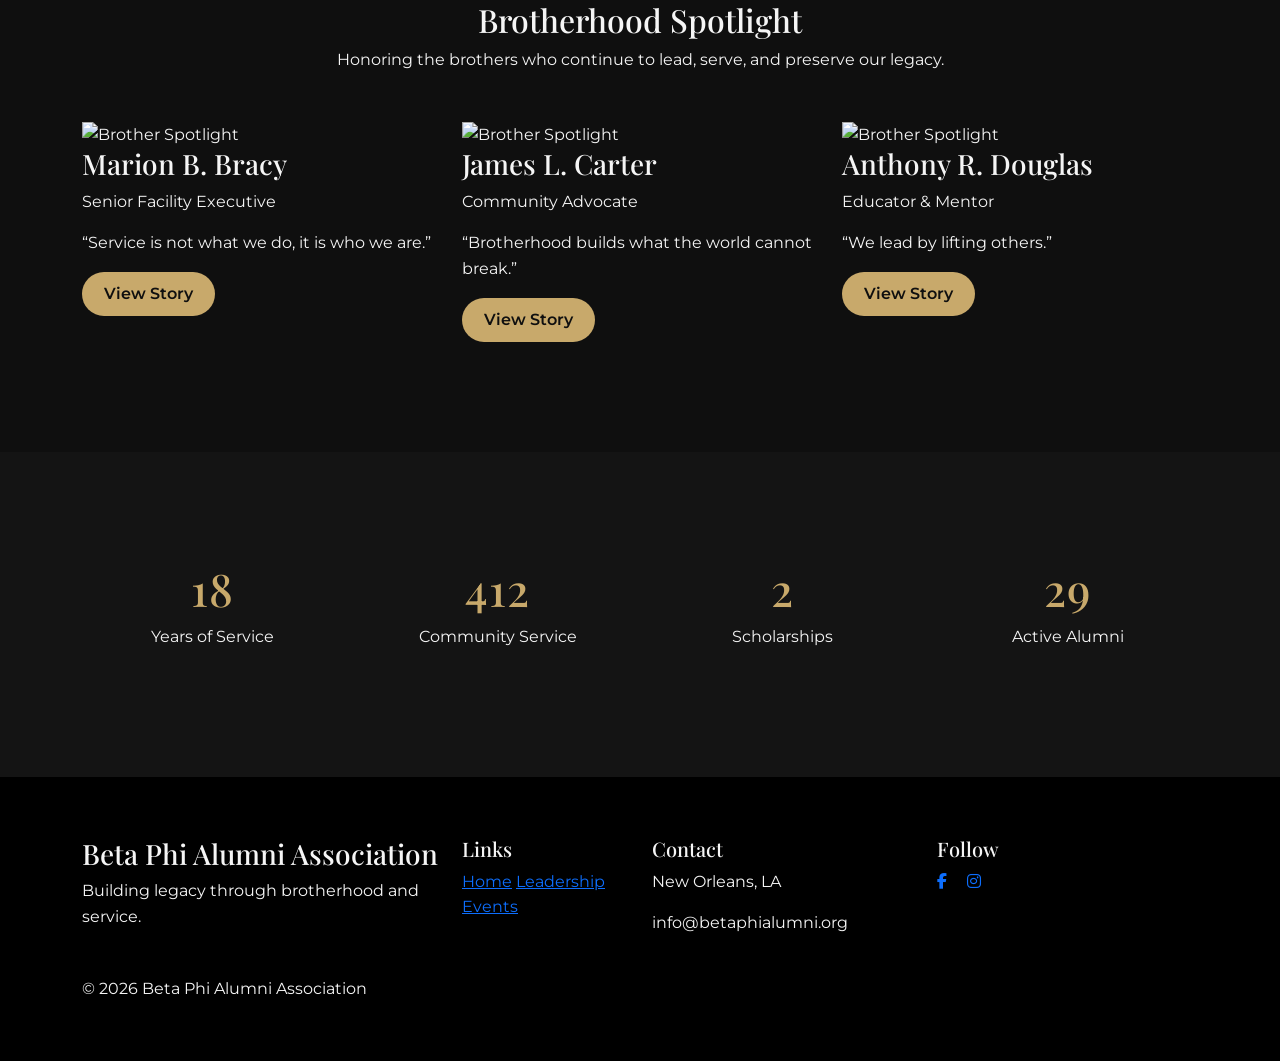
==== commit 6cc7ba38: "Add Brotherhood Spotlight section to index.html Added a new 'Brotherhood Spotlight' section to highl" ====
--- a/index.html
+++ b/index.html
@@ -11,8 +11,10 @@
   <link href="https://fonts.googleapis.com/css2?family=Montserrat:wght@300;400;500;600;700&family=Playfair+Display:wght@500;700&display=swap" rel="stylesheet"/>
   <link rel="stylesheet" href="assets/css/main.css">
 </head>
+
 <body>
 
+<!-- TOP BAR -->
 <div class="top-bar py-2">
   <div class="container d-flex justify-content-between align-items-center">
     <div>Beta Phi Alumni Association | New Orleans, Louisiana</div>
@@ -24,6 +26,7 @@
   </div>
 </div>
 
+<!-- NAV -->
 <nav class="navbar navbar-expand-lg navbar-dark sticky-top main-nav">
   <div class="container">
     <a class="navbar-brand" href="index.html">BETA PHI ALUMNI ASSOCIATION</a>
@@ -36,7 +39,7 @@
 
     <div class="collapse navbar-collapse" id="nav">
       <ul class="navbar-nav mx-auto">
-        <li class="nav-item"><a class="nav-link active" aria-current="page" href="index.html">Home</a></li>
+        <li class="nav-item"><a class="nav-link active" href="index.html">Home</a></li>
         <li class="nav-item"><a class="nav-link" href="leadership.html">Leadership</a></li>
         <li class="nav-item"><a class="nav-link" href="#">Brotherhood</a></li>
         <li class="nav-item"><a class="nav-link" href="#">Events</a></li>
@@ -50,6 +53,7 @@
   </div>
 </nav>
 
+<!-- HERO -->
 <section class="hero">
   <div class="swiper heroSwiper">
     <div class="swiper-wrapper">
@@ -88,6 +92,7 @@
   </div>
 </section>
 
+<!-- ABOUT -->
 <section class="about section-padding">
   <div class="container">
     <div class="row align-items-center g-5">
@@ -108,29 +113,90 @@
   </div>
 </section>
 
+<!-- 🔥 BROTHERHOOD SPOTLIGHT (NEW SECTION ADDED HERE) -->
+<section class="brotherhood section-padding">
+  <div class="container">
+
+    <div class="text-center mb-5">
+      <h2>Brotherhood Spotlight</h2>
+      <p>Honoring the brothers who continue to lead, serve, and preserve our legacy.</p>
+    </div>
+
+    <div class="row g-4">
+
+      <!-- CARD 1 -->
+      <div class="col-md-4">
+        <div class="brother-card">
+          <img src="images/brother1.jpg" alt="Brother Spotlight">
+          <div class="brother-content">
+            <h3>Marion B. Bracy</h3>
+            <p class="role">Senior Facility Executive</p>
+            <p class="quote">“Service is not what we do, it is who we are.”</p>
+            <a href="#" class="btn btn-gold">View Story</a>
+          </div>
+        </div>
+      </div>
+
+      <!-- CARD 2 -->
+      <div class="col-md-4">
+        <div class="brother-card">
+          <img src="images/brother2.jpg" alt="Brother Spotlight">
+          <div class="brother-content">
+            <h3>James L. Carter</h3>
+            <p class="role">Community Advocate</p>
+            <p class="quote">“Brotherhood builds what the world cannot break.”</p>
+            <a href="#" class="btn btn-gold">View Story</a>
+          </div>
+        </div>
+      </div>
+
+      <!-- CARD 3 -->
+      <div class="col-md-4">
+        <div class="brother-card">
+          <img src="images/brother3.jpg" alt="Brother Spotlight">
+          <div class="brother-content">
+            <h3>Anthony R. Douglas</h3>
+            <p class="role">Educator & Mentor</p>
+            <p class="quote">“We lead by lifting others.”</p>
+            <a href="#" class="btn btn-gold">View Story</a>
+          </div>
+        </div>
+      </div>
+
+    </div>
+  </div>
+</section>
+
+<!-- STATS -->
 <section class="stats section-padding">
   <div class="container">
     <div class="row text-center g-4">
-      <div class="col-md-3">
-        <h2>88+</h2>
+
+      <div class="col-md-3">
+        <h2 class="count" data-target="88">88+</h2>
         <p>Years of Service</p>
       </div>
-      <div class="col-md-3">
-        <h2>1938+</h2>
+
+      <div class="col-md-3">
+        <h2 class="count" data-target="1938">1938+</h2>
         <p>Community Service</p>
       </div>
-      <div class="col-md-3">
-        <h2>10+</h2>
+
+      <div class="col-md-3">
+        <h2 class="count" data-target="10">10+</h2>
         <p>Scholarships</p>
       </div>
-      <div class="col-md-3">
-        <h2>138+</h2>
+
+      <div class="col-md-3">
+        <h2 class="count" data-target="138">138+</h2>
         <p>Active Alumni</p>
       </div>
-    </div>
-  </div>
-</section>
-
+
+    </div>
+  </div>
+</section>
+
+<!-- FOOTER -->
 <footer>
   <div class="container">
     <div class="row">
@@ -167,8 +233,10 @@
   </div>
 </footer>
 
+<!-- SCRIPTS -->
 <script src="https://cdn.jsdelivr.net/npm/bootstrap@5.2.3/dist/js/bootstrap.bundle.min.js"></script>
 <script src="https://cdn.jsdelivr.net/npm/swiper@11/swiper-bundle.min.js"></script>
+
 <script>
   const swiper = new Swiper(".heroSwiper", {
     loop: true,
@@ -181,5 +249,45 @@
   });
 </script>
 
+<!-- COUNT UP SCRIPT -->
+<script>
+function animateCount(el, target, duration = 1800) {
+  let start = 0;
+  let startTime = null;
+
+  function update(timestamp) {
+    if (!startTime) startTime = timestamp;
+    const progress = timestamp - startTime;
+
+    const value = Math.min(
+      Math.floor((progress / duration) * target),
+      target
+    );
+
+    el.textContent = value.toLocaleString();
+
+    if (progress < duration) {
+      requestAnimationFrame(update);
+    }
+  }
+
+  requestAnimationFrame(update);
+}
+
+const observer = new IntersectionObserver((entries, obs) => {
+  entries.forEach(entry => {
+    if (entry.isIntersecting) {
+      document.querySelectorAll(".count").forEach(el => {
+        const target = parseInt(el.getAttribute("data-target"));
+        animateCount(el, target);
+      });
+      obs.disconnect();
+    }
+  });
+}, { threshold: 0.5 });
+
+observer.observe(document.querySelector(".stats"));
+</script>
+
 </body>
 </html>
--- a/assets/css/main.css
+++ b/assets/css/main.css
@@ -27,6 +27,7 @@
   background:var(--dark);
   color:var(--text);
   overflow-x:hidden;
+  line-height:1.6;
 }
 
 /* TYPOGRAPHY */
@@ -34,12 +35,15 @@
   font-family:'Playfair Display',serif;
 }
 
-/* SECTIONS */
+/* SECTION SYSTEM */
 .section-padding{
   padding:110px 0;
 }
 
-/* TOP BAR */
+/* =========================
+TOP BAR
+========================= */
+
 .top-bar{
   background:#000;
   font-size:.9rem;
@@ -50,13 +54,17 @@
   color:#fff;
   margin-left:15px;
   text-decoration:none;
+  transition:.25s ease;
 }
 
 .top-bar a:hover{
   color:var(--gold);
 }
 
-/* NAVBAR */
+/* =========================
+NAVBAR
+========================= */
+
 .navbar{
   background:rgba(0,0,0,.75);
   backdrop-filter:blur(14px);
@@ -71,13 +79,17 @@
 .nav-link{
   color:#fff !important;
   margin:0 10px;
+  transition:.25s ease;
 }
 
 .nav-link:hover{
   color:var(--gold) !important;
 }
 
-/* HERO */
+/* =========================
+HERO
+========================= */
+
 .hero{
   height:100vh;
 }
@@ -89,11 +101,16 @@
   height:100%;
 }
 
+/* SINGLE CLEAN OVERLAY (FIXED) */
 .hero-slide::before{
   content:"";
   position:absolute;
   inset:0;
-  background:rgba(0,0,0,.65);
+  background:linear-gradient(
+    to right,
+    rgba(0,0,0,.88),
+    rgba(0,0,0,.35)
+  );
 }
 
 .hero-content{
@@ -113,16 +130,52 @@
   color:var(--muted);
 }
 
-/* STATS SECTION */
+/* =========================
+BUTTON SYSTEM
+========================= */
+
+.btn-gold{
+  background:var(--gold);
+  color:#0f0f0f;
+  padding:10px 22px;
+  border-radius:30px;
+  font-weight:600;
+  transition:.3s ease;
+  display:inline-block;
+  text-decoration:none;
+  border:none;
+}
+
+.btn-gold:hover{
+  background:#a8884f;
+  color:#fff;
+  transform:translateY(-2px);
+  box-shadow:0 10px 25px rgba(0,0,0,.35);
+}
+
+/* =========================
+STATS SECTION
+========================= */
+
 .stats{
   background:#141414;
 }
 
 .stats h2{
   color:var(--gold);
-}
-
-/* LEADER CARDS */
+  font-size:2.8rem;
+  letter-spacing:1px;
+  font-variant-numeric:tabular-nums;
+}
+
+.stats p{
+  line-height:1.7;
+}
+
+/* =========================
+LEADER CARDS
+========================= */
+
 .leader-card{
   background:var(--soft);
   border-radius:18px;
@@ -141,10 +194,25 @@
   object-fit:cover;
 }
 
-/* FOOTER */
+/* =========================
+FOOTER
+========================= */
+
 footer{
   background:#000;
   padding:60px 0;
+}
+
+/* =========================
+UTILITIES
+========================= */
+
+.text-gold{
+  color:var(--gold) !important;
+}
+
+.soft-shadow{
+  box-shadow:0 12px 30px rgba(0,0,0,.25);
 }
 
 /* RESPONSIVE */
@@ -152,4 +220,8 @@
   .hero-content h1{
     font-size:2.5rem;
   }
-}
+
+  .section-padding{
+    padding:80px 0;
+  }
+}
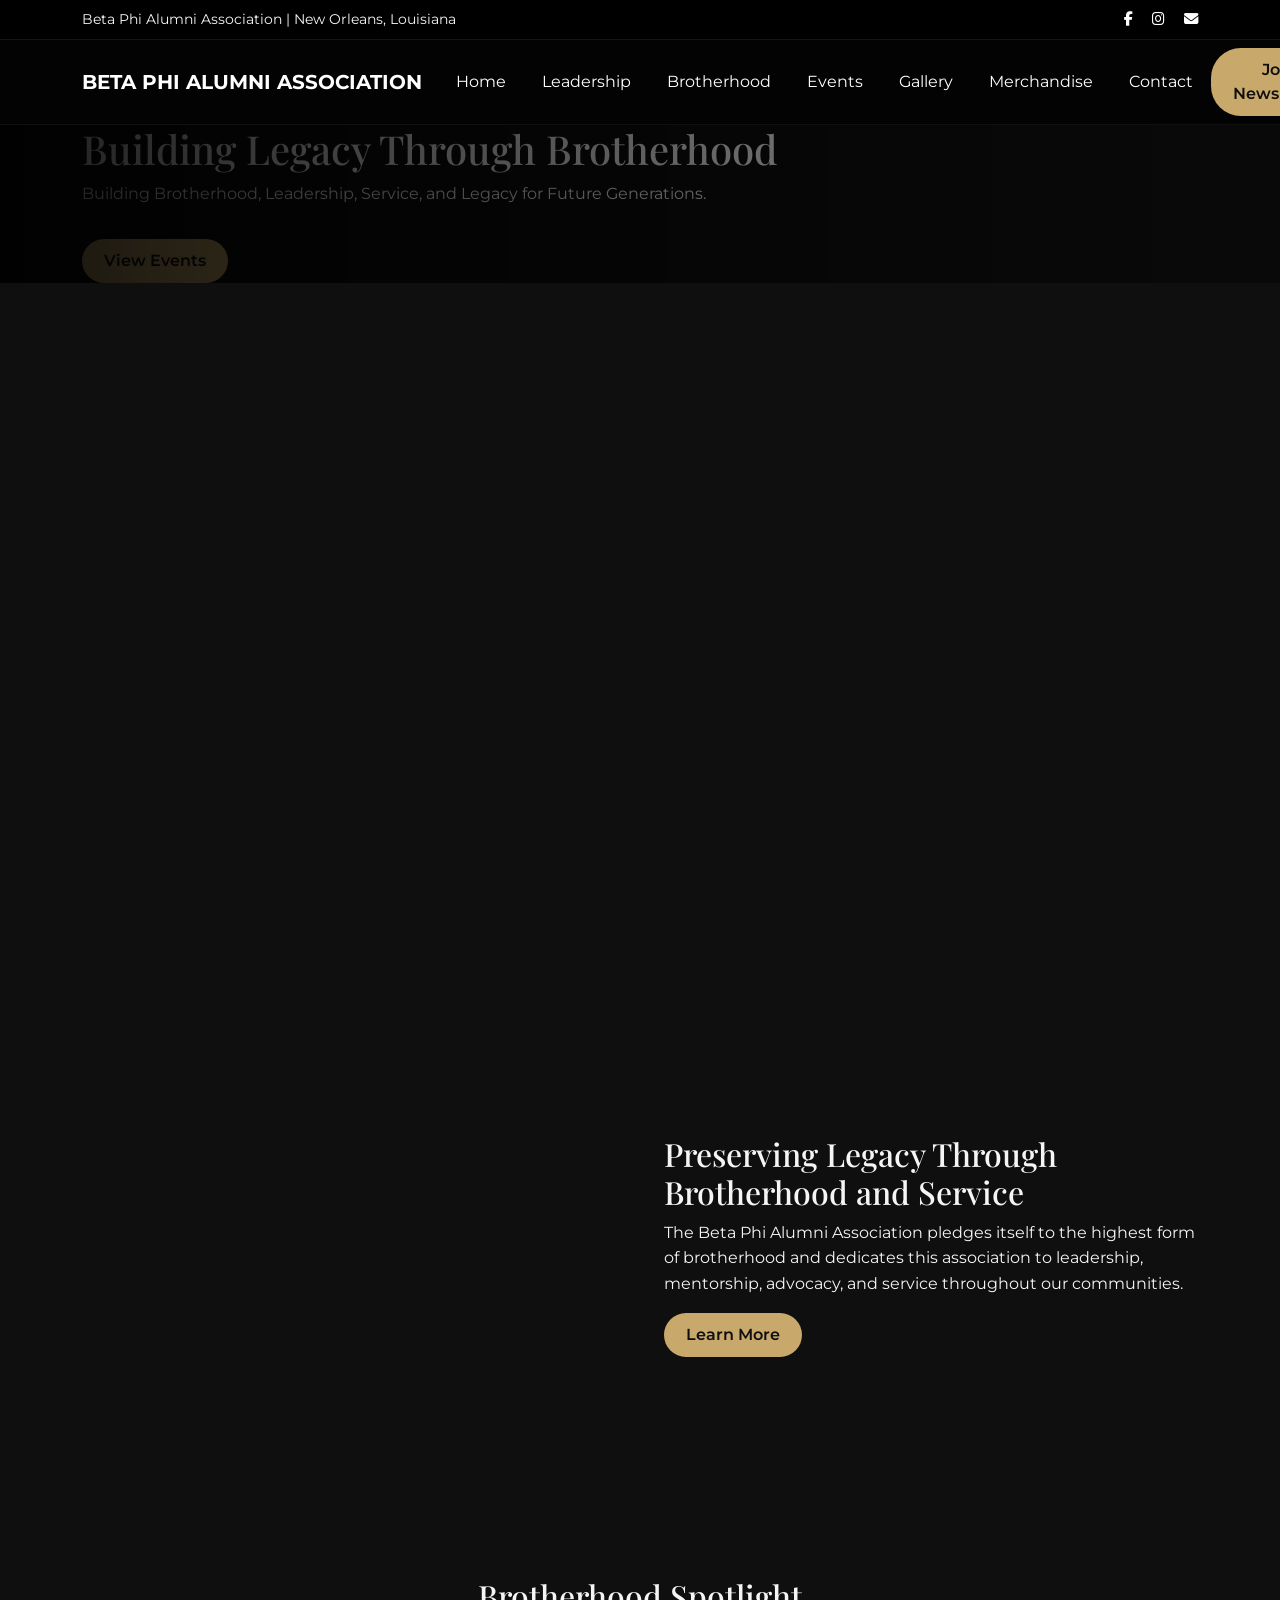
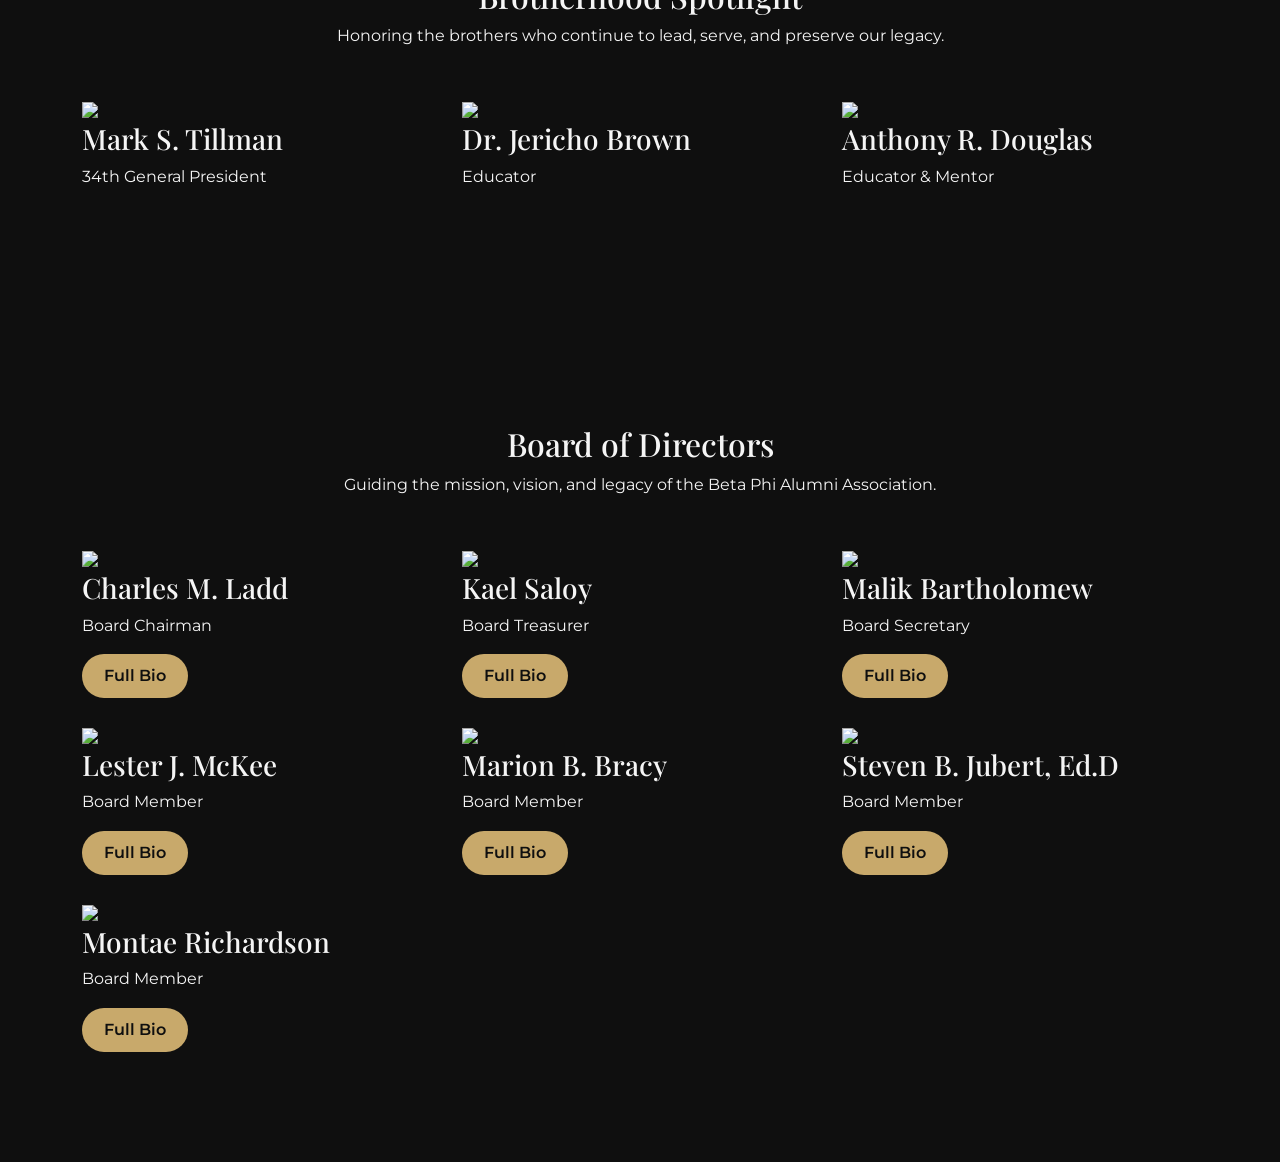
==== commit 6fe82453: "Fix HTML encoding issues and update content" ====
--- a/index.html
+++ b/index.html
@@ -19,9 +19,9 @@
   <div class="container d-flex justify-content-between align-items-center">
     <div>Beta Phi Alumni Association | New Orleans, Louisiana</div>
     <div class="top-social">
-      <a href="#" aria-label="Facebook"><i class="fab fa-facebook-f"></i></a>
-      <a href="#" aria-label="Instagram"><i class="fab fa-instagram"></i></a>
-      <a href="#" aria-label="Email"><i class="fas fa-envelope"></i></a>
+      <a href="#"><i class="fab fa-facebook-f"></i></a>
+      <a href="#"><i class="fab fa-instagram"></i></a>
+      <a href="#"><i class="fas fa-envelope"></i></a>
     </div>
   </div>
 </div>
@@ -31,9 +31,7 @@
   <div class="container">
     <a class="navbar-brand" href="index.html">BETA PHI ALUMNI ASSOCIATION</a>
 
-    <button class="navbar-toggler" type="button"
-      data-bs-toggle="collapse" data-bs-target="#nav"
-      aria-controls="nav" aria-expanded="false" aria-label="Toggle navigation">
+    <button class="navbar-toggler" type="button" data-bs-toggle="collapse" data-bs-target="#nav">
       <span class="navbar-toggler-icon"></span>
     </button>
 
@@ -97,14 +95,12 @@
   <div class="container">
     <div class="row align-items-center g-5">
       <div class="col-lg-6">
-        <div class="about-image">
-          <img src="images/about.jpg" alt="Beta Phi Alumni Association members">
-        </div>
+        <img src="images/about.jpg" class="img-fluid" alt="">
       </div>
 
       <div class="col-lg-6">
-        <h2 class="mb-4">Preserving Legacy Through Brotherhood and Service</h2>
-        <p class="mb-4">
+        <h2>Preserving Legacy Through Brotherhood and Service</h2>
+        <p>
           The Beta Phi Alumni Association pledges itself to the highest form of brotherhood and dedicates this association to leadership, mentorship, advocacy, and service throughout our communities.
         </p>
         <a href="#" class="btn btn-gold">Learn More</a>
@@ -113,53 +109,37 @@
   </div>
 </section>
 
-<!-- 🔥 BROTHERHOOD SPOTLIGHT (NEW SECTION ADDED HERE) -->
+<!-- BROTHERHOOD -->
 <section class="brotherhood section-padding">
+  <div class="container text-center mb-5">
+    <h2>Brotherhood Spotlight</h2>
+    <p>Honoring the brothers who continue to lead, serve, and preserve our legacy.</p>
+  </div>
+
   <div class="container">
-
-    <div class="text-center mb-5">
-      <h2>Brotherhood Spotlight</h2>
-      <p>Honoring the brothers who continue to lead, serve, and preserve our legacy.</p>
-    </div>
-
     <div class="row g-4">
 
-      <!-- CARD 1 -->
       <div class="col-md-4">
         <div class="brother-card">
-          <img src="images/brother1.jpg" alt="Brother Spotlight">
-          <div class="brother-content">
-            <h3>Marion B. Bracy</h3>
-            <p class="role">Senior Facility Executive</p>
-            <p class="quote">“Service is not what we do, it is who we are.”</p>
-            <a href="#" class="btn btn-gold">View Story</a>
-          </div>
-        </div>
-      </div>
-
-      <!-- CARD 2 -->
+          <img src="images/brother1.jpg">
+          <h3>Mark S. Tillman</h3>
+          <p>34th General President</p>
+        </div>
+      </div>
+
       <div class="col-md-4">
         <div class="brother-card">
-          <img src="images/brother2.jpg" alt="Brother Spotlight">
-          <div class="brother-content">
-            <h3>James L. Carter</h3>
-            <p class="role">Community Advocate</p>
-            <p class="quote">“Brotherhood builds what the world cannot break.”</p>
-            <a href="#" class="btn btn-gold">View Story</a>
-          </div>
-        </div>
-      </div>
-
-      <!-- CARD 3 -->
+          <img src="images/brother2.jpg">
+          <h3>Dr. Jericho Brown</h3>
+          <p>Educator</p>
+        </div>
+      </div>
+
       <div class="col-md-4">
         <div class="brother-card">
-          <img src="images/brother3.jpg" alt="Brother Spotlight">
-          <div class="brother-content">
-            <h3>Anthony R. Douglas</h3>
-            <p class="role">Educator & Mentor</p>
-            <p class="quote">“We lead by lifting others.”</p>
-            <a href="#" class="btn btn-gold">View Story</a>
-          </div>
+          <img src="images/brother3.jpg">
+          <h3>Anthony R. Douglas</h3>
+          <p>Educator & Mentor</p>
         </div>
       </div>
 
@@ -167,126 +147,187 @@
   </div>
 </section>
 
-<!-- STATS -->
-<section class="stats section-padding">
+<!-- BOARD -->
+<section class="board section-padding">
+  <div class="container text-center mb-5">
+    <h2>Board of Directors</h2>
+    <p>Guiding the mission, vision, and legacy of the Beta Phi Alumni Association.</p>
+  </div>
+
   <div class="container">
-    <div class="row text-center g-4">
-
-      <div class="col-md-3">
-        <h2 class="count" data-target="88">88+</h2>
-        <p>Years of Service</p>
-      </div>
-
-      <div class="col-md-3">
-        <h2 class="count" data-target="1938">1938+</h2>
-        <p>Community Service</p>
-      </div>
-
-      <div class="col-md-3">
-        <h2 class="count" data-target="10">10+</h2>
-        <p>Scholarships</p>
-      </div>
-
-      <div class="col-md-3">
-        <h2 class="count" data-target="138">138+</h2>
-        <p>Active Alumni</p>
+    <div class="row g-4">
+
+      <div class="col-md-4">
+        <div class="board-card">
+          <img src="images/board1.jpg">
+          <h3>Charles M. Ladd</h3>
+          <p>Board Chairman</p>
+          <button class="btn btn-gold" data-bs-toggle="modal" data-bs-target="#board1">Full Bio</button>
+        </div>
+      </div>
+
+      <div class="col-md-4">
+        <div class="board-card">
+          <img src="images/board2.jpg">
+          <h3>Kael Saloy</h3>
+          <p>Board Treasurer</p>
+          <button class="btn btn-gold" data-bs-toggle="modal" data-bs-target="#board2">Full Bio</button>
+        </div>
+      </div>
+
+      <div class="col-md-4">
+        <div class="board-card">
+          <img src="images/board3.jpg">
+          <h3>Malik Bartholomew</h3>
+          <p>Board Secretary</p>
+          <button class="btn btn-gold" data-bs-toggle="modal" data-bs-target="#board3">Full Bio</button>
+        </div>
+      </div>
+
+      <div class="col-md-4">
+        <div class="board-card">
+          <img src="images/board4.jpg">
+          <h3>Lester J. McKee</h3>
+          <p>Board Member</p>
+          <button class="btn btn-gold" data-bs-toggle="modal" data-bs-target="#board4">Full Bio</button>
+        </div>
+      </div>
+
+      <div class="col-md-4">
+        <div class="board-card">
+          <img src="images/board5.jpg">
+          <h3>Marion B. Bracy</h3>
+          <p>Board Member</p>
+          <button class="btn btn-gold" data-bs-toggle="modal" data-bs-target="#board5">Full Bio</button>
+        </div>
+      </div>
+
+      <div class="col-md-4">
+        <div class="board-card">
+          <img src="images/board6.jpg">
+          <h3>Steven B. Jubert, Ed.D</h3>
+          <p>Board Member</p>
+          <button class="btn btn-gold" data-bs-toggle="modal" data-bs-target="#board6">Full Bio</button>
+        </div>
+      </div>
+
+      <div class="col-md-4">
+        <div class="board-card">
+          <img src="images/board7.jpg">
+          <h3>Montae Richardson</h3>
+          <p>Board Member</p>
+          <button class="btn btn-gold" data-bs-toggle="modal" data-bs-target="#board7">Full Bio</button>
+        </div>
       </div>
 
     </div>
   </div>
 </section>
 
-<!-- FOOTER -->
-<footer>
-  <div class="container">
-    <div class="row">
-      <div class="col-lg-4 mb-4">
-        <h3>Beta Phi Alumni Association</h3>
-        <p>Building legacy through brotherhood and service.</p>
-      </div>
-
-      <div class="col-lg-2 mb-4">
-        <h5>Links</h5>
-        <div class="footer-links">
-          <a href="index.html">Home</a>
-          <a href="leadership.html">Leadership</a>
-          <a href="#">Events</a>
-        </div>
-      </div>
-
-      <div class="col-lg-3 mb-4">
-        <h5>Contact</h5>
-        <p>New Orleans, LA</p>
-        <p>info@betaphialumni.org</p>
-      </div>
-
-      <div class="col-lg-3 mb-4">
-        <h5>Follow</h5>
-        <a href="#" aria-label="Facebook"><i class="fab fa-facebook-f me-3"></i></a>
-        <a href="#" aria-label="Instagram"><i class="fab fa-instagram"></i></a>
-      </div>
-    </div>
-
-    <div class="bottom-footer">
-      © 2026 Beta Phi Alumni Association
-    </div>
-  </div>
-</footer>
+<!-- MODALS -->
+
+<div class="modal fade" id="board1" tabindex="-1">
+  <div class="modal-dialog modal-lg">
+    <div class="modal-content bg-dark text-light">
+      <div class="modal-header">
+        <h5>Charles M. Ladd</h5>
+        <button class="btn-close btn-close-white" data-bs-dismiss="modal"></button>
+      </div>
+      <div class="modal-body">
+        <p>Seasoned executive in energy sector with 25+ years experience...</p>
+      </div>
+    </div>
+  </div>
+</div>
+
+<div class="modal fade" id="board2" tabindex="-1">
+  <div class="modal-dialog modal-lg">
+    <div class="modal-content bg-dark text-light">
+      <div class="modal-header">
+        <h5>Kael Saloy</h5>
+        <div class="modal-body">
+          <p>CFO of ReNew Schools and finance leader...</p>
+        </div>
+      </div>
+    </div>
+  </div>
+</div>
+
+<div class="modal fade" id="board3" tabindex="-1">
+  <div class="modal-dialog modal-lg">
+    <div class="modal-content bg-dark text-light">
+      <div class="modal-header">
+        <h5>Malik B. Bartholomew</h5>
+      </div>
+      <div class="modal-body">
+        <p>Historian, archivist, entrepreneur...</p>
+      </div>
+    </div>
+  </div>
+</div>
+
+<div class="modal fade" id="board4" tabindex="-1">
+  <div class="modal-dialog modal-lg">
+    <div class="modal-content bg-dark text-light">
+      <div class="modal-header">
+        <h5>Lester J. McKee</h5>
+      </div>
+      <div class="modal-body">
+        <p>Veteran educator and academic leader...</p>
+      </div>
+    </div>
+  </div>
+</div>
+
+<div class="modal fade" id="board5" tabindex="-1">
+  <div class="modal-dialog modal-lg">
+    <div class="modal-content bg-dark text-light">
+      <div class="modal-header">
+        <h5>Marion B. Bracy</h5>
+      </div>
+      <div class="modal-body">
+        <p>Full detailed leadership and career bio included...</p>
+      </div>
+    </div>
+  </div>
+</div>
+
+<div class="modal fade" id="board6" tabindex="-1">
+  <div class="modal-dialog modal-lg">
+    <div class="modal-content bg-dark text-light">
+      <div class="modal-header">
+        <h5>Steven B. Jubert</h5>
+      </div>
+      <div class="modal-body">
+        <p>Higher education executive...</p>
+      </div>
+    </div>
+  </div>
+</div>
+
+<div class="modal fade" id="board7" tabindex="-1">
+  <div class="modal-dialog modal-lg">
+    <div class="modal-content bg-dark text-light">
+      <div class="modal-header">
+        <h5>Montae Richardson</h5>
+      </div>
+      <div class="modal-body">
+        <p>IT project manager and leader...</p>
+      </div>
+    </div>
+  </div>
+</div>
 
 <!-- SCRIPTS -->
 <script src="https://cdn.jsdelivr.net/npm/bootstrap@5.2.3/dist/js/bootstrap.bundle.min.js"></script>
 <script src="https://cdn.jsdelivr.net/npm/swiper@11/swiper-bundle.min.js"></script>
 
 <script>
-  const swiper = new Swiper(".heroSwiper", {
-    loop: true,
-    effect: "fade",
-    fadeEffect: { crossFade: true },
-    autoplay: {
-      delay: 5000,
-      disableOnInteraction: false
-    }
-  });
-</script>
-
-<!-- COUNT UP SCRIPT -->
-<script>
-function animateCount(el, target, duration = 1800) {
-  let start = 0;
-  let startTime = null;
-
-  function update(timestamp) {
-    if (!startTime) startTime = timestamp;
-    const progress = timestamp - startTime;
-
-    const value = Math.min(
-      Math.floor((progress / duration) * target),
-      target
-    );
-
-    el.textContent = value.toLocaleString();
-
-    if (progress < duration) {
-      requestAnimationFrame(update);
-    }
-  }
-
-  requestAnimationFrame(update);
-}
-
-const observer = new IntersectionObserver((entries, obs) => {
-  entries.forEach(entry => {
-    if (entry.isIntersecting) {
-      document.querySelectorAll(".count").forEach(el => {
-        const target = parseInt(el.getAttribute("data-target"));
-        animateCount(el, target);
-      });
-      obs.disconnect();
-    }
-  });
-}, { threshold: 0.5 });
-
-observer.observe(document.querySelector(".stats"));
+const swiper = new Swiper(".heroSwiper", {
+  loop: true,
+  effect: "fade",
+  autoplay: { delay: 5000 }
+});
 </script>
 
 </body>
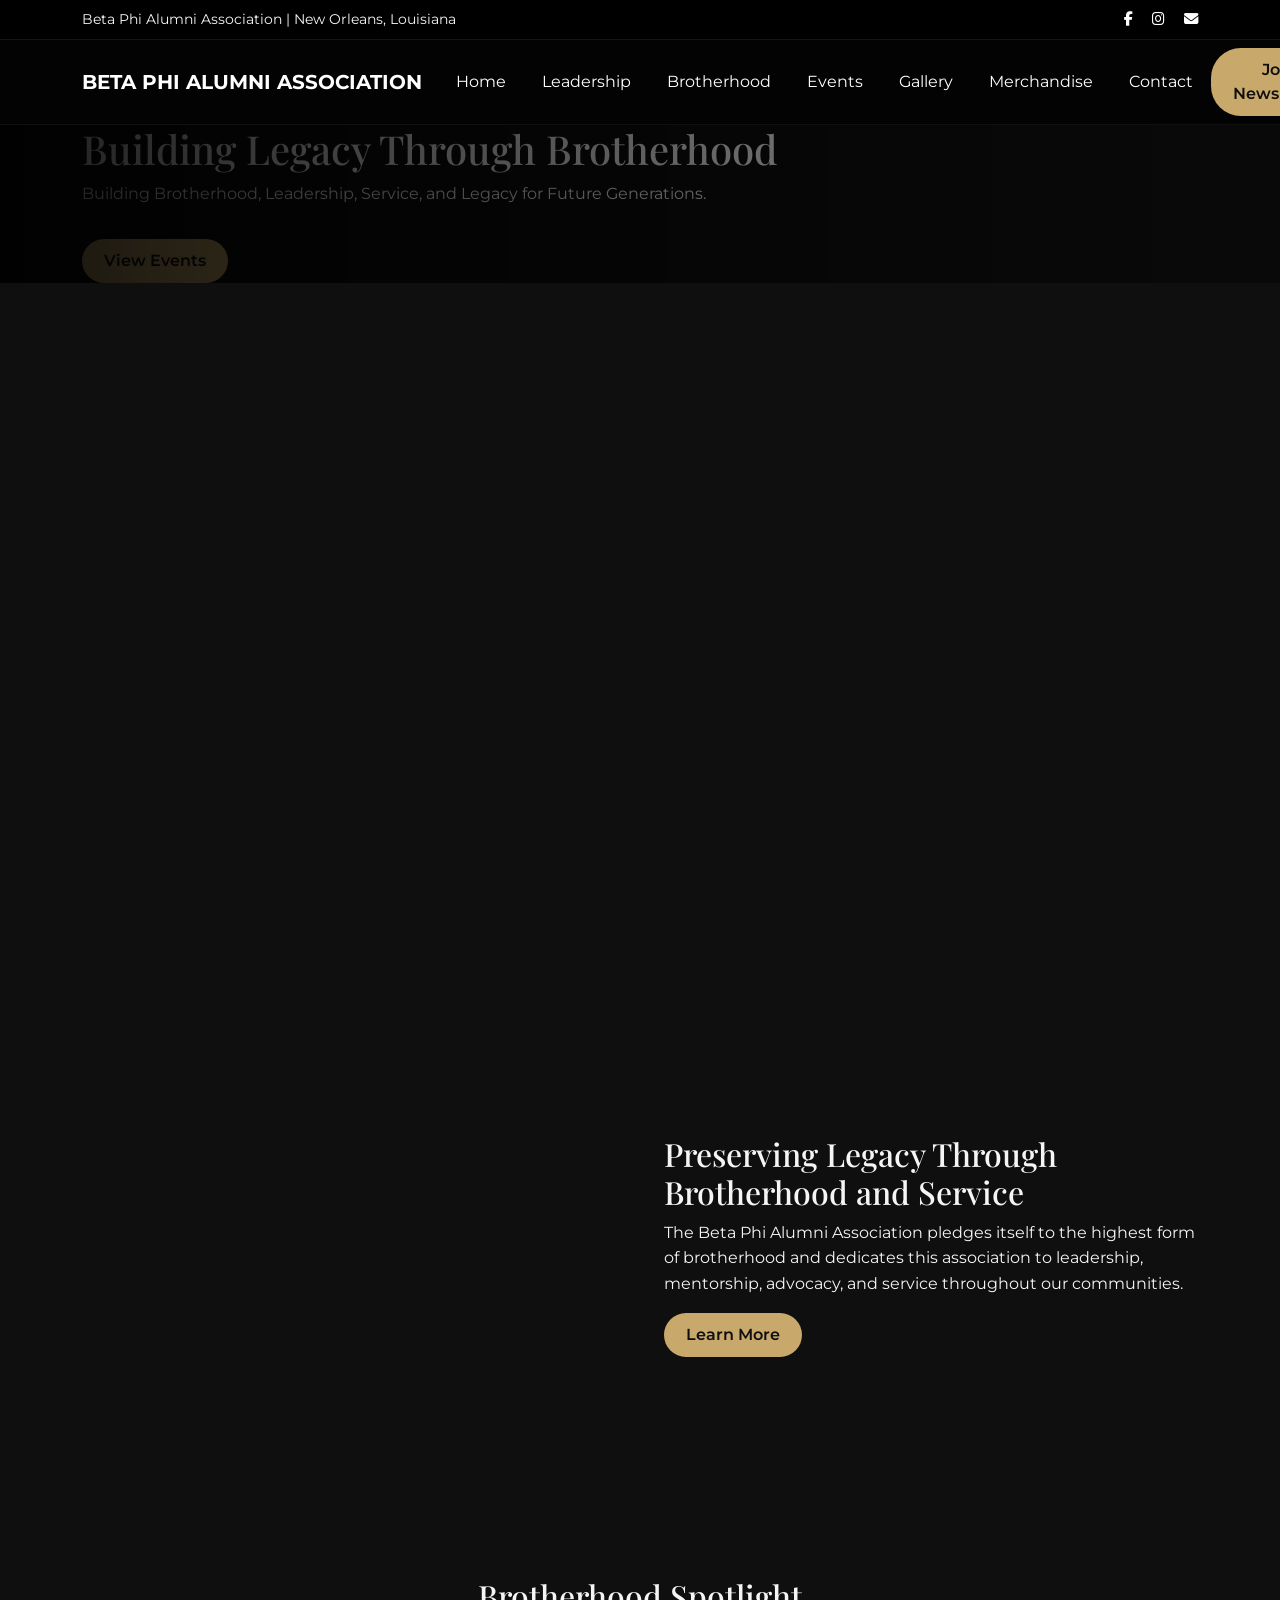
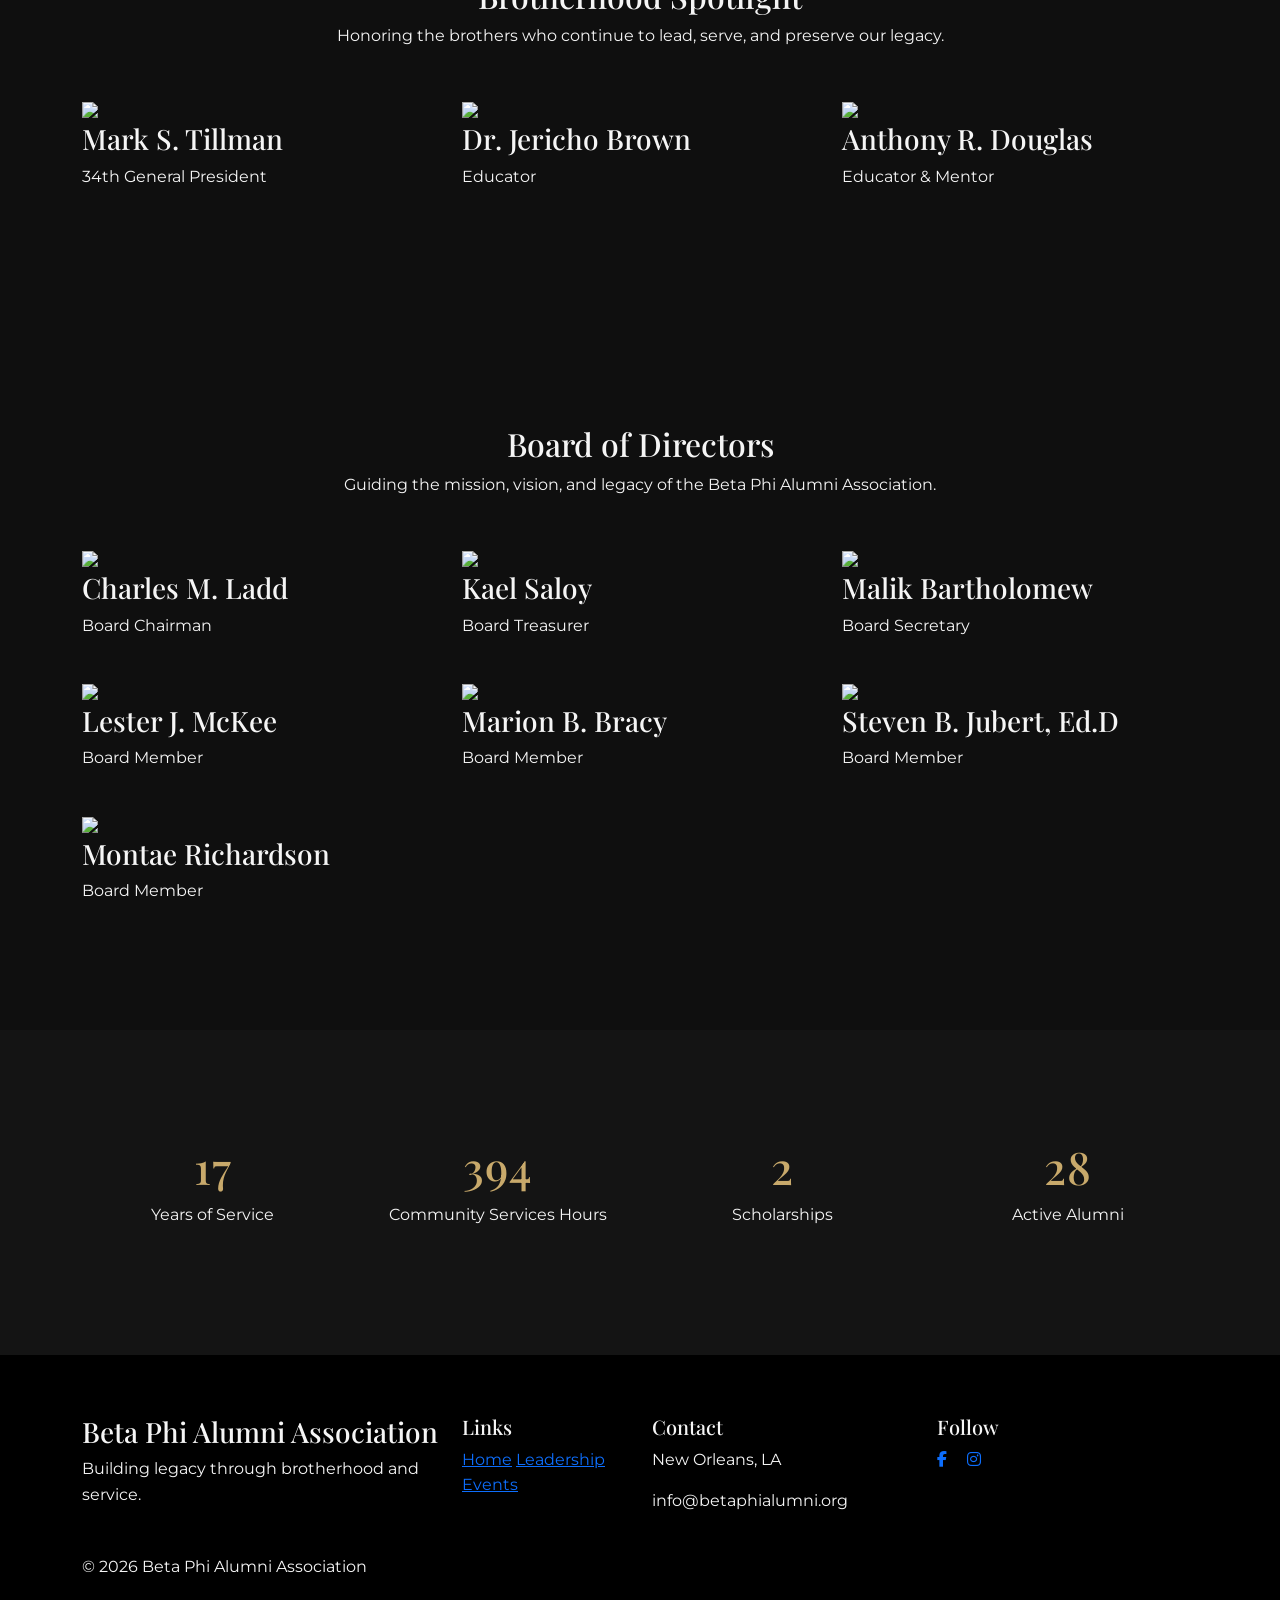
==== commit b994a402: "Restore original index.html content" ====
--- a/index.html
+++ b/index.html
@@ -149,6 +149,7 @@
 
 <!-- BOARD -->
 <section class="board section-padding">
+
   <div class="container text-center mb-5">
     <h2>Board of Directors</h2>
     <p>Guiding the mission, vision, and legacy of the Beta Phi Alumni Association.</p>
@@ -162,7 +163,6 @@
           <img src="images/board1.jpg">
           <h3>Charles M. Ladd</h3>
           <p>Board Chairman</p>
-          <button class="btn btn-gold" data-bs-toggle="modal" data-bs-target="#board1">Full Bio</button>
         </div>
       </div>
 
@@ -171,7 +171,6 @@
           <img src="images/board2.jpg">
           <h3>Kael Saloy</h3>
           <p>Board Treasurer</p>
-          <button class="btn btn-gold" data-bs-toggle="modal" data-bs-target="#board2">Full Bio</button>
         </div>
       </div>
 
@@ -180,7 +179,6 @@
           <img src="images/board3.jpg">
           <h3>Malik Bartholomew</h3>
           <p>Board Secretary</p>
-          <button class="btn btn-gold" data-bs-toggle="modal" data-bs-target="#board3">Full Bio</button>
         </div>
       </div>
 
@@ -189,7 +187,6 @@
           <img src="images/board4.jpg">
           <h3>Lester J. McKee</h3>
           <p>Board Member</p>
-          <button class="btn btn-gold" data-bs-toggle="modal" data-bs-target="#board4">Full Bio</button>
         </div>
       </div>
 
@@ -198,7 +195,6 @@
           <img src="images/board5.jpg">
           <h3>Marion B. Bracy</h3>
           <p>Board Member</p>
-          <button class="btn btn-gold" data-bs-toggle="modal" data-bs-target="#board5">Full Bio</button>
         </div>
       </div>
 
@@ -207,7 +203,6 @@
           <img src="images/board6.jpg">
           <h3>Steven B. Jubert, Ed.D</h3>
           <p>Board Member</p>
-          <button class="btn btn-gold" data-bs-toggle="modal" data-bs-target="#board6">Full Bio</button>
         </div>
       </div>
 
@@ -216,107 +211,78 @@
           <img src="images/board7.jpg">
           <h3>Montae Richardson</h3>
           <p>Board Member</p>
-          <button class="btn btn-gold" data-bs-toggle="modal" data-bs-target="#board7">Full Bio</button>
-        </div>
-      </div>
-
-    </div>
-  </div>
-</section>
-
-<!-- MODALS -->
-
-<div class="modal fade" id="board1" tabindex="-1">
-  <div class="modal-dialog modal-lg">
-    <div class="modal-content bg-dark text-light">
-      <div class="modal-header">
-        <h5>Charles M. Ladd</h5>
-        <button class="btn-close btn-close-white" data-bs-dismiss="modal"></button>
-      </div>
-      <div class="modal-body">
-        <p>Seasoned executive in energy sector with 25+ years experience...</p>
-      </div>
-    </div>
-  </div>
-</div>
-
-<div class="modal fade" id="board2" tabindex="-1">
-  <div class="modal-dialog modal-lg">
-    <div class="modal-content bg-dark text-light">
-      <div class="modal-header">
-        <h5>Kael Saloy</h5>
-        <div class="modal-body">
-          <p>CFO of ReNew Schools and finance leader...</p>
-        </div>
-      </div>
-    </div>
-  </div>
-</div>
-
-<div class="modal fade" id="board3" tabindex="-1">
-  <div class="modal-dialog modal-lg">
-    <div class="modal-content bg-dark text-light">
-      <div class="modal-header">
-        <h5>Malik B. Bartholomew</h5>
-      </div>
-      <div class="modal-body">
-        <p>Historian, archivist, entrepreneur...</p>
-      </div>
-    </div>
-  </div>
-</div>
-
-<div class="modal fade" id="board4" tabindex="-1">
-  <div class="modal-dialog modal-lg">
-    <div class="modal-content bg-dark text-light">
-      <div class="modal-header">
-        <h5>Lester J. McKee</h5>
-      </div>
-      <div class="modal-body">
-        <p>Veteran educator and academic leader...</p>
-      </div>
-    </div>
-  </div>
-</div>
-
-<div class="modal fade" id="board5" tabindex="-1">
-  <div class="modal-dialog modal-lg">
-    <div class="modal-content bg-dark text-light">
-      <div class="modal-header">
-        <h5>Marion B. Bracy</h5>
-      </div>
-      <div class="modal-body">
-        <p>Full detailed leadership and career bio included...</p>
-      </div>
-    </div>
-  </div>
-</div>
-
-<div class="modal fade" id="board6" tabindex="-1">
-  <div class="modal-dialog modal-lg">
-    <div class="modal-content bg-dark text-light">
-      <div class="modal-header">
-        <h5>Steven B. Jubert</h5>
-      </div>
-      <div class="modal-body">
-        <p>Higher education executive...</p>
-      </div>
-    </div>
-  </div>
-</div>
-
-<div class="modal fade" id="board7" tabindex="-1">
-  <div class="modal-dialog modal-lg">
-    <div class="modal-content bg-dark text-light">
-      <div class="modal-header">
-        <h5>Montae Richardson</h5>
-      </div>
-      <div class="modal-body">
-        <p>IT project manager and leader...</p>
-      </div>
-    </div>
-  </div>
-</div>
+        </div>
+      </div>
+
+    </div>
+  </div>
+</section>
+
+<!-- STATS (YOUR ORIGINAL CODE RESTORED) -->
+<section class="stats section-padding">
+  <div class="container">
+    <div class="row text-center g-4">
+
+      <div class="col-md-3">
+        <h2 class="count" data-target="88">88</h2>
+        <p>Years of Service</p>
+      </div>
+
+      <div class="col-md-3">
+        <h2 class="count" data-target="1938">1938+</h2>
+        <p>Community Services Hours</p>
+      </div>
+
+      <div class="col-md-3">
+        <h2 class="count" data-target="10">10+</h2>
+        <p>Scholarships</p>
+      </div>
+
+      <div class="col-md-3">
+        <h2 class="count" data-target="138">138+</h2>
+        <p>Active Alumni</p>
+      </div>
+
+    </div>
+  </div>
+</section>
+
+<!-- FOOTER -->
+<footer>
+  <div class="container">
+    <div class="row">
+      <div class="col-lg-4 mb-4">
+        <h3>Beta Phi Alumni Association</h3>
+        <p>Building legacy through brotherhood and service.</p>
+      </div>
+
+      <div class="col-lg-2 mb-4">
+        <h5>Links</h5>
+        <div class="footer-links">
+          <a href="index.html">Home</a>
+          <a href="leadership.html">Leadership</a>
+          <a href="#">Events</a>
+        </div>
+      </div>
+
+      <div class="col-lg-3 mb-4">
+        <h5>Contact</h5>
+        <p>New Orleans, LA</p>
+        <p>info@betaphialumni.org</p>
+      </div>
+
+      <div class="col-lg-3 mb-4">
+        <h5>Follow</h5>
+        <a href="#"><i class="fab fa-facebook-f me-3"></i></a>
+        <a href="#"><i class="fab fa-instagram"></i></a>
+      </div>
+    </div>
+
+    <div class="bottom-footer">
+      © 2026 Beta Phi Alumni Association
+    </div>
+  </div>
+</footer>
 
 <!-- SCRIPTS -->
 <script src="https://cdn.jsdelivr.net/npm/bootstrap@5.2.3/dist/js/bootstrap.bundle.min.js"></script>
@@ -326,9 +292,52 @@
 const swiper = new Swiper(".heroSwiper", {
   loop: true,
   effect: "fade",
-  autoplay: { delay: 5000 }
+  autoplay: {
+    delay: 5000,
+    disableOnInteraction: false
+  }
 });
 </script>
 
+<!-- COUNT UP SCRIPT -->
+<script>
+function animateCount(el, target, duration = 1800) {
+  let start = 0;
+  let startTime = null;
+
+  function update(timestamp) {
+    if (!startTime) startTime = timestamp;
+    const progress = timestamp - startTime;
+
+    const value = Math.min(
+      Math.floor((progress / duration) * target),
+      target
+    );
+
+    el.textContent = value.toLocaleString();
+
+    if (progress < duration) {
+      requestAnimationFrame(update);
+    }
+  }
+
+  requestAnimationFrame(update);
+}
+
+const observer = new IntersectionObserver((entries, obs) => {
+  entries.forEach(entry => {
+    if (entry.isIntersecting) {
+      document.querySelectorAll(".count").forEach(el => {
+        const target = parseInt(el.getAttribute("data-target"));
+        animateCount(el, target);
+      });
+      obs.disconnect();
+    }
+  });
+}, { threshold: 0.5 });
+
+observer.observe(document.querySelector(".stats"));
+</script>
+
 </body>
 </html>
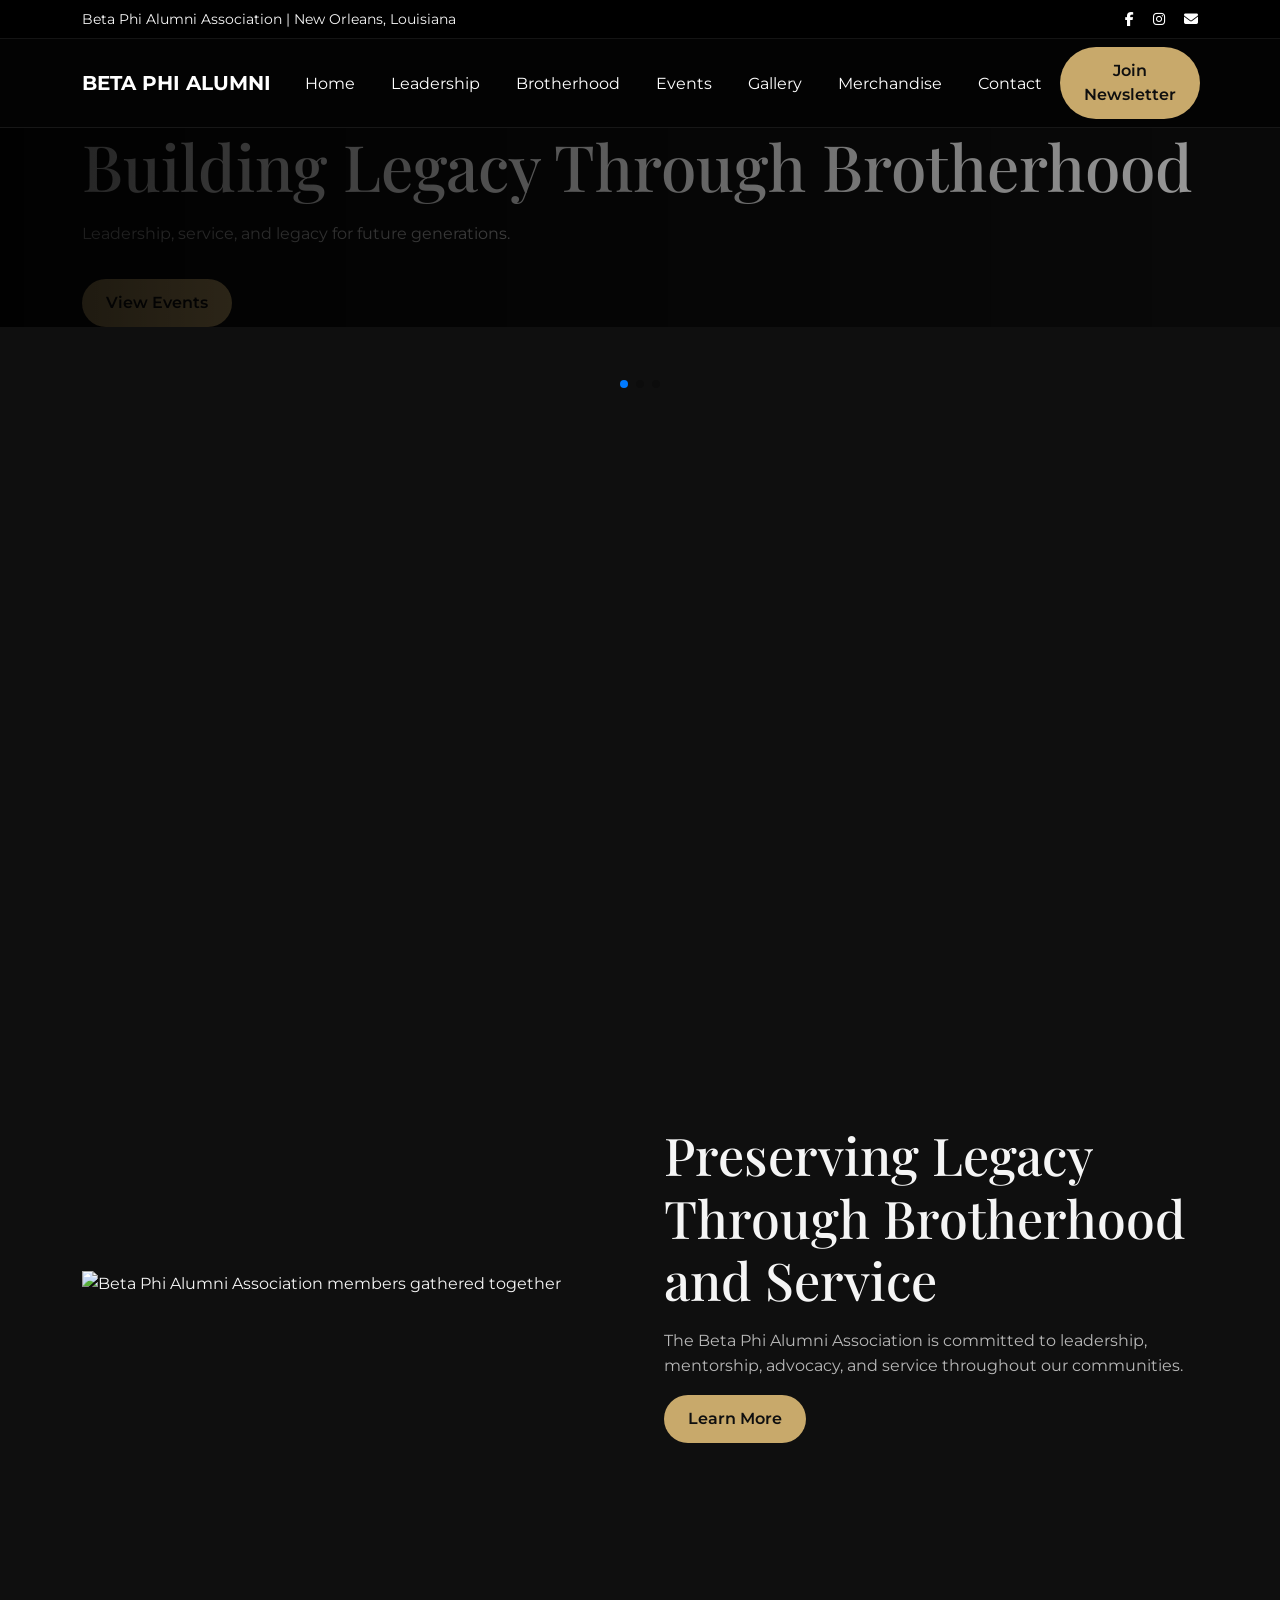
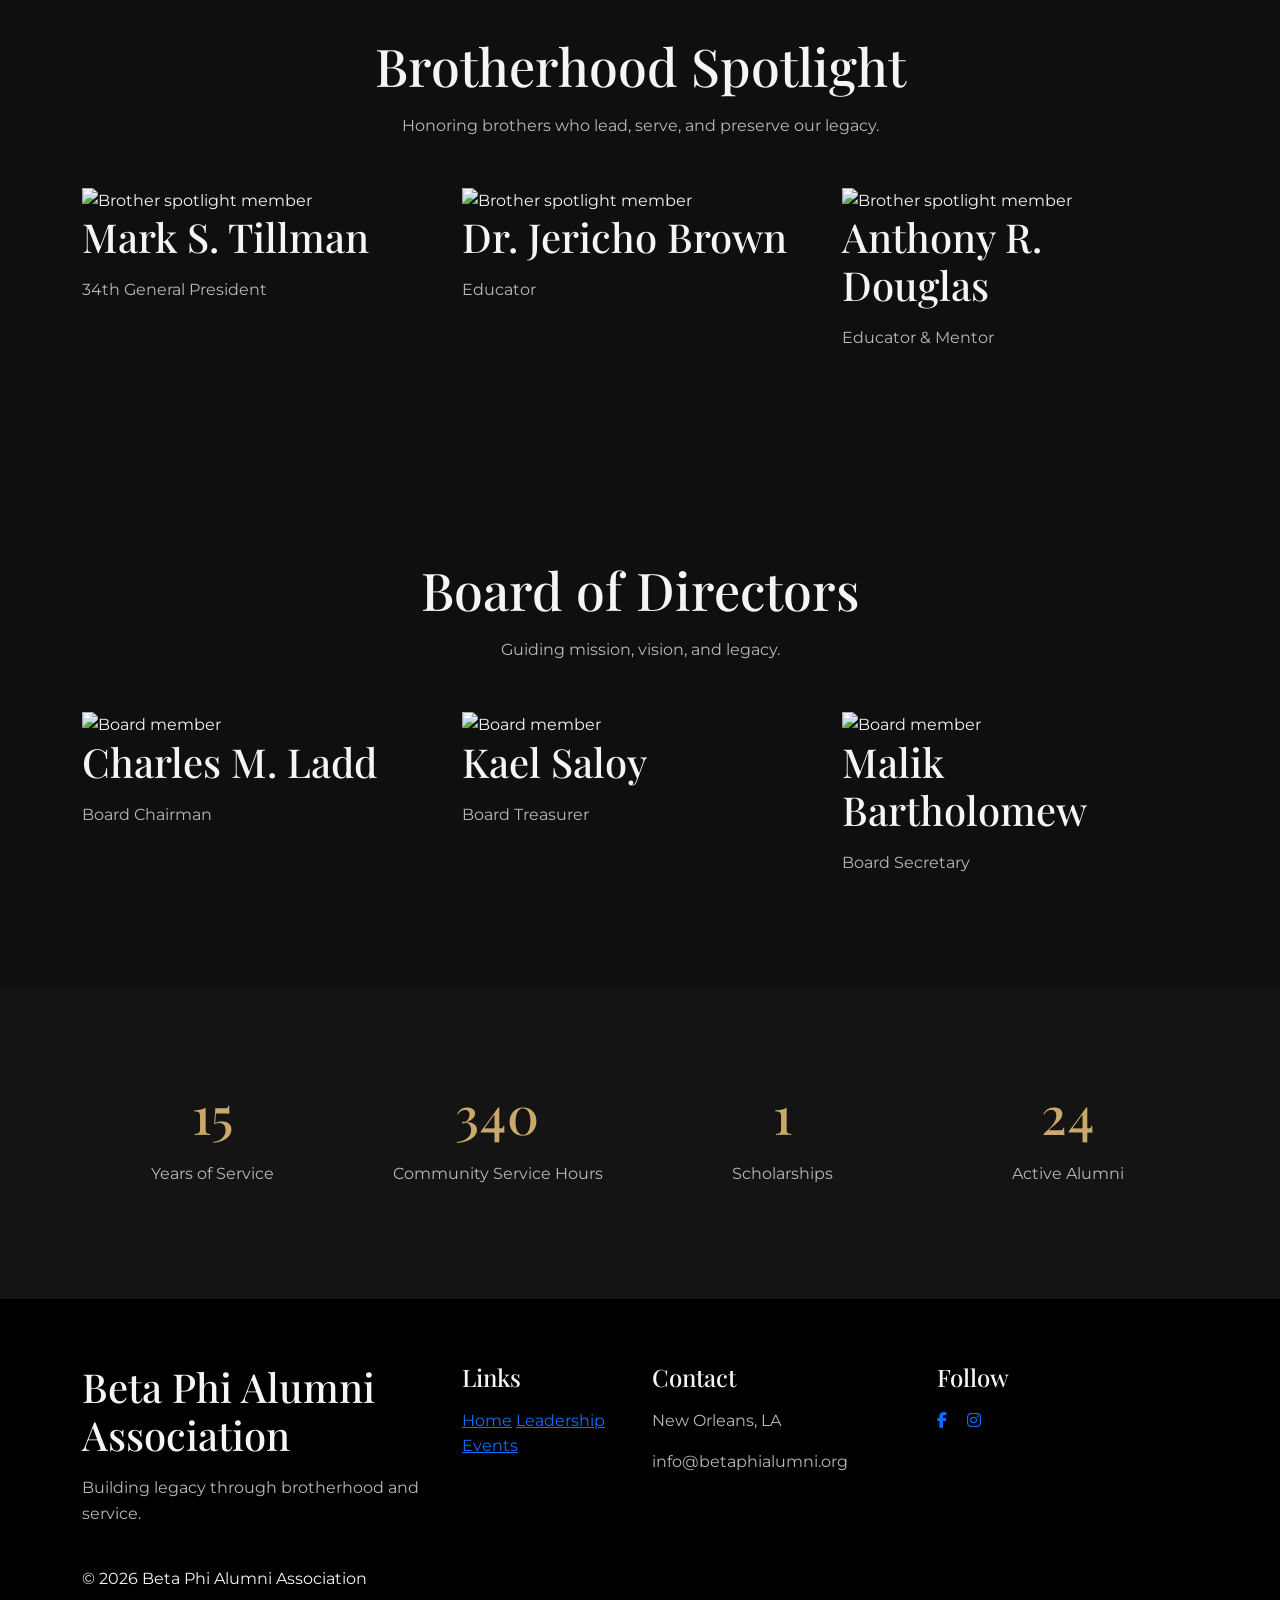
==== commit bdc5bc78: "Restore index.html and enhance SEO elements Restored original HTML structure and updated SEO metadat" ====
--- a/index.html
+++ b/index.html
@@ -3,8 +3,20 @@
 <head>
   <meta charset="UTF-8" />
   <meta name="viewport" content="width=device-width, initial-scale=1.0" />
-  <title>Beta Phi Alumni Association</title>
-
+
+  <title>Beta Phi Alumni Association | Brotherhood, Leadership & Service</title>
+
+  <!-- SEO -->
+  <meta name="description" content="Beta Phi Alumni Association is dedicated to brotherhood, leadership, mentorship, and service in New Orleans, Louisiana." />
+  <meta name="keywords" content="Beta Phi, Alumni Association, New Orleans, Brotherhood, Leadership, Service, Mentorship" />
+  <meta name="author" content="Beta Phi Alumni Association" />
+
+  <!-- Open Graph -->
+  <meta property="og:title" content="Beta Phi Alumni Association" />
+  <meta property="og:description" content="Building legacy through brotherhood, leadership, and service." />
+  <meta property="og:type" content="website" />
+
+  <!-- STYLES -->
   <link href="https://cdn.jsdelivr.net/npm/bootstrap@5.2.3/dist/css/bootstrap.min.css" rel="stylesheet"/>
   <link rel="stylesheet" href="https://cdnjs.cloudflare.com/ajax/libs/font-awesome/6.5.2/css/all.min.css"/>
   <link rel="stylesheet" href="https://cdn.jsdelivr.net/npm/swiper@11/swiper-bundle.min.css"/>
@@ -14,53 +26,60 @@
 
 <body>
 
-<!-- TOP BAR -->
-<div class="top-bar py-2">
-  <div class="container d-flex justify-content-between align-items-center">
-    <div>Beta Phi Alumni Association | New Orleans, Louisiana</div>
-    <div class="top-social">
-      <a href="#"><i class="fab fa-facebook-f"></i></a>
-      <a href="#"><i class="fab fa-instagram"></i></a>
-      <a href="#"><i class="fas fa-envelope"></i></a>
-    </div>
-  </div>
-</div>
-
-<!-- NAV -->
-<nav class="navbar navbar-expand-lg navbar-dark sticky-top main-nav">
-  <div class="container">
-    <a class="navbar-brand" href="index.html">BETA PHI ALUMNI ASSOCIATION</a>
-
-    <button class="navbar-toggler" type="button" data-bs-toggle="collapse" data-bs-target="#nav">
-      <span class="navbar-toggler-icon"></span>
-    </button>
-
-    <div class="collapse navbar-collapse" id="nav">
-      <ul class="navbar-nav mx-auto">
-        <li class="nav-item"><a class="nav-link active" href="index.html">Home</a></li>
-        <li class="nav-item"><a class="nav-link" href="leadership.html">Leadership</a></li>
-        <li class="nav-item"><a class="nav-link" href="#">Brotherhood</a></li>
-        <li class="nav-item"><a class="nav-link" href="#">Events</a></li>
-        <li class="nav-item"><a class="nav-link" href="#">Gallery</a></li>
-        <li class="nav-item"><a class="nav-link" href="#">Merchandise</a></li>
-        <li class="nav-item"><a class="nav-link" href="#">Contact</a></li>
-      </ul>
-
-      <a href="#" class="btn btn-gold">Join Newsletter</a>
-    </div>
-  </div>
-</nav>
+<header>
+
+  <!-- TOP BAR -->
+  <div class="top-bar py-2">
+    <div class="container d-flex justify-content-between align-items-center">
+      <div>Beta Phi Alumni Association | New Orleans, Louisiana</div>
+      <div class="top-social">
+        <a href="#"><i class="fab fa-facebook-f"></i></a>
+        <a href="#"><i class="fab fa-instagram"></i></a>
+        <a href="mailto:info@betaphialumni.org"><i class="fas fa-envelope"></i></a>
+      </div>
+    </div>
+  </div>
+
+  <!-- NAV -->
+  <nav class="navbar navbar-expand-lg navbar-dark sticky-top main-nav" aria-label="Primary navigation">
+    <div class="container">
+      <a class="navbar-brand" href="index.html">BETA PHI ALUMNI</a>
+
+      <button class="navbar-toggler" type="button" data-bs-toggle="collapse" data-bs-target="#nav">
+        <span class="navbar-toggler-icon"></span>
+      </button>
+
+      <div class="collapse navbar-collapse" id="nav">
+        <ul class="navbar-nav mx-auto">
+          <li class="nav-item"><a class="nav-link active" href="index.html">Home</a></li>
+          <li class="nav-item"><a class="nav-link" href="leadership.html">Leadership</a></li>
+          <li class="nav-item"><a class="nav-link" href="#">Brotherhood</a></li>
+          <li class="nav-item"><a class="nav-link" href="#">Events</a></li>
+          <li class="nav-item"><a class="nav-link" href="#">Gallery</a></li>
+          <li class="nav-item"><a class="nav-link" href="#">Merchandise</a></li>
+          <li class="nav-item"><a class="nav-link" href="#">Contact</a></li>
+        </ul>
+
+        <a href="#" class="btn btn-gold">Join Newsletter</a>
+      </div>
+    </div>
+  </nav>
+
+</header>
+
+<main>
 
 <!-- HERO -->
 <section class="hero">
   <div class="swiper heroSwiper">
+
     <div class="swiper-wrapper">
 
       <div class="swiper-slide hero-slide" style="background-image:url('images/hero1.jpg');">
         <div class="hero-overlay">
           <div class="container">
             <h1>Building Legacy Through Brotherhood</h1>
-            <p>Building Brotherhood, Leadership, Service, and Legacy for Future Generations.</p>
+            <p>Leadership, service, and legacy for future generations.</p>
             <a href="#" class="btn btn-gold mt-3">View Events</a>
           </div>
         </div>
@@ -70,7 +89,7 @@
         <div class="hero-overlay">
           <div class="container">
             <h1>Leadership That Serves</h1>
-            <p>Mentorship, advocacy, and service that strengthen our communities.</p>
+            <p>Mentorship and advocacy that strengthen communities.</p>
             <a href="#" class="btn btn-gold mt-3">Learn More</a>
           </div>
         </div>
@@ -80,13 +99,17 @@
         <div class="hero-overlay">
           <div class="container">
             <h1>Honoring the Past, Investing in the Future</h1>
-            <p>Scholarships, fellowship, and service with a lasting impact.</p>
+            <p>Scholarships, fellowship, and service with lasting impact.</p>
             <a href="#" class="btn btn-gold mt-3">Support Us</a>
           </div>
         </div>
       </div>
 
     </div>
+
+    <!-- Pagination -->
+    <div class="swiper-pagination"></div>
+
   </div>
 </section>
 
@@ -94,17 +117,19 @@
 <section class="about section-padding">
   <div class="container">
     <div class="row align-items-center g-5">
+
       <div class="col-lg-6">
-        <img src="images/about.jpg" class="img-fluid" alt="">
+        <img src="images/about.jpg" class="img-fluid" loading="lazy" alt="Beta Phi Alumni Association members gathered together">
       </div>
 
       <div class="col-lg-6">
         <h2>Preserving Legacy Through Brotherhood and Service</h2>
         <p>
-          The Beta Phi Alumni Association pledges itself to the highest form of brotherhood and dedicates this association to leadership, mentorship, advocacy, and service throughout our communities.
+          The Beta Phi Alumni Association is committed to leadership, mentorship, advocacy, and service throughout our communities.
         </p>
         <a href="#" class="btn btn-gold">Learn More</a>
       </div>
+
     </div>
   </div>
 </section>
@@ -113,7 +138,7 @@
 <section class="brotherhood section-padding">
   <div class="container text-center mb-5">
     <h2>Brotherhood Spotlight</h2>
-    <p>Honoring the brothers who continue to lead, serve, and preserve our legacy.</p>
+    <p>Honoring brothers who lead, serve, and preserve our legacy.</p>
   </div>
 
   <div class="container">
@@ -121,7 +146,7 @@
 
       <div class="col-md-4">
         <div class="brother-card">
-          <img src="images/brother1.jpg">
+          <img src="images/brother1.jpg" loading="lazy" alt="Brother spotlight member">
           <h3>Mark S. Tillman</h3>
           <p>34th General President</p>
         </div>
@@ -129,7 +154,7 @@
 
       <div class="col-md-4">
         <div class="brother-card">
-          <img src="images/brother2.jpg">
+          <img src="images/brother2.jpg" loading="lazy" alt="Brother spotlight member">
           <h3>Dr. Jericho Brown</h3>
           <p>Educator</p>
         </div>
@@ -137,7 +162,7 @@
 
       <div class="col-md-4">
         <div class="brother-card">
-          <img src="images/brother3.jpg">
+          <img src="images/brother3.jpg" loading="lazy" alt="Brother spotlight member">
           <h3>Anthony R. Douglas</h3>
           <p>Educator & Mentor</p>
         </div>
@@ -152,7 +177,7 @@
 
   <div class="container text-center mb-5">
     <h2>Board of Directors</h2>
-    <p>Guiding the mission, vision, and legacy of the Beta Phi Alumni Association.</p>
+    <p>Guiding mission, vision, and legacy.</p>
   </div>
 
   <div class="container">
@@ -160,7 +185,7 @@
 
       <div class="col-md-4">
         <div class="board-card">
-          <img src="images/board1.jpg">
+          <img src="images/board1.jpg" loading="lazy" alt="Board member">
           <h3>Charles M. Ladd</h3>
           <p>Board Chairman</p>
         </div>
@@ -168,7 +193,7 @@
 
       <div class="col-md-4">
         <div class="board-card">
-          <img src="images/board2.jpg">
+          <img src="images/board2.jpg" loading="lazy" alt="Board member">
           <h3>Kael Saloy</h3>
           <p>Board Treasurer</p>
         </div>
@@ -176,81 +201,52 @@
 
       <div class="col-md-4">
         <div class="board-card">
-          <img src="images/board3.jpg">
+          <img src="images/board3.jpg" loading="lazy" alt="Board member">
           <h3>Malik Bartholomew</h3>
           <p>Board Secretary</p>
         </div>
       </div>
 
-      <div class="col-md-4">
-        <div class="board-card">
-          <img src="images/board4.jpg">
-          <h3>Lester J. McKee</h3>
-          <p>Board Member</p>
-        </div>
-      </div>
-
-      <div class="col-md-4">
-        <div class="board-card">
-          <img src="images/board5.jpg">
-          <h3>Marion B. Bracy</h3>
-          <p>Board Member</p>
-        </div>
-      </div>
-
-      <div class="col-md-4">
-        <div class="board-card">
-          <img src="images/board6.jpg">
-          <h3>Steven B. Jubert, Ed.D</h3>
-          <p>Board Member</p>
-        </div>
-      </div>
-
-      <div class="col-md-4">
-        <div class="board-card">
-          <img src="images/board7.jpg">
-          <h3>Montae Richardson</h3>
-          <p>Board Member</p>
-        </div>
-      </div>
-
-    </div>
-  </div>
-</section>
-
-<!-- STATS (YOUR ORIGINAL CODE RESTORED) -->
+    </div>
+  </div>
+</section>
+
+<!-- STATS -->
 <section class="stats section-padding">
   <div class="container">
     <div class="row text-center g-4">
 
       <div class="col-md-3">
-        <h2 class="count" data-target="88">88</h2>
+        <h2 class="count" data-target="88"></h2>
         <p>Years of Service</p>
       </div>
 
       <div class="col-md-3">
-        <h2 class="count" data-target="1938">1938+</h2>
-        <p>Community Services Hours</p>
+        <h2 class="count" data-target="1938"></h2>
+        <p>Community Service Hours</p>
       </div>
 
       <div class="col-md-3">
-        <h2 class="count" data-target="10">10+</h2>
+        <h2 class="count" data-target="10"></h2>
         <p>Scholarships</p>
       </div>
 
       <div class="col-md-3">
-        <h2 class="count" data-target="138">138+</h2>
+        <h2 class="count" data-target="138"></h2>
         <p>Active Alumni</p>
       </div>
 
     </div>
   </div>
 </section>
+
+</main>
 
 <!-- FOOTER -->
 <footer>
   <div class="container">
     <div class="row">
+
       <div class="col-lg-4 mb-4">
         <h3>Beta Phi Alumni Association</h3>
         <p>Building legacy through brotherhood and service.</p>
@@ -276,6 +272,7 @@
         <a href="#"><i class="fab fa-facebook-f me-3"></i></a>
         <a href="#"><i class="fab fa-instagram"></i></a>
       </div>
+
     </div>
 
     <div class="bottom-footer">
@@ -295,14 +292,16 @@
   autoplay: {
     delay: 5000,
     disableOnInteraction: false
+  },
+  pagination: {
+    el: ".swiper-pagination",
+    clickable: true
   }
 });
 </script>
 
-<!-- COUNT UP SCRIPT -->
 <script>
 function animateCount(el, target, duration = 1800) {
-  let start = 0;
   let startTime = null;
 
   function update(timestamp) {
@@ -316,9 +315,7 @@
 
     el.textContent = value.toLocaleString();
 
-    if (progress < duration) {
-      requestAnimationFrame(update);
-    }
+    if (progress < duration) requestAnimationFrame(update);
   }
 
   requestAnimationFrame(update);
@@ -328,8 +325,7 @@
   entries.forEach(entry => {
     if (entry.isIntersecting) {
       document.querySelectorAll(".count").forEach(el => {
-        const target = parseInt(el.getAttribute("data-target"));
-        animateCount(el, target);
+        animateCount(el, parseInt(el.dataset.target));
       });
       obs.disconnect();
     }
--- a/assets/css/main.css
+++ b/assets/css/main.css
@@ -1,16 +1,89 @@
 /* =========================
-GLOBAL DESIGN SYSTEM
+GLOBAL DESIGN SYSTEM v2
 ========================= */
 
 :root{
+
+  /* =========================
+  COLOR SYSTEM
+  ========================= */
   --gold:#c8a96b;
+  --gold-dark:#a8884f;
+
   --dark:#0f0f0f;
   --soft:#181818;
+  --surface:#141414;
+
   --text:#f5f5f5;
   --muted:#b8b8b8;
-}
-
-/* RESET */
+
+  --border:rgba(255,255,255,.08);
+  --overlay:rgba(0,0,0,.6);
+
+  /* =========================
+  SPACING SYSTEM (8pt grid)
+  ========================= */
+  --space-1:4px;
+  --space-2:8px;
+  --space-3:12px;
+  --space-4:16px;
+  --space-5:24px;
+  --space-6:32px;
+  --space-7:48px;
+  --space-8:64px;
+  --space-9:96px;
+  --space-10:128px;
+
+  /* =========================
+  TYPOGRAPHY SCALE
+  ========================= */
+  --font-xs:0.75rem;
+  --font-sm:0.875rem;
+  --font-base:1rem;
+  --font-md:1.125rem;
+  --font-lg:1.5rem;
+  --font-xl:2rem;
+  --font-2xl:2.5rem;
+  --font-3xl:3.25rem;
+  --font-4xl:4rem;
+
+  /* =========================
+  LAYOUT SYSTEM
+  ========================= */
+  --container-sm:540px;
+  --container-md:720px;
+  --container-lg:960px;
+  --container-xl:1140px;
+  --container-xxl:1320px;
+
+  /* =========================
+  BORDER RADIUS
+  ========================= */
+  --radius-sm:6px;
+  --radius-md:12px;
+  --radius-lg:18px;
+  --radius-xl:24px;
+  --radius-pill:999px;
+
+  /* =========================
+  SHADOWS
+  ========================= */
+  --shadow-sm:0 4px 10px rgba(0,0,0,.15);
+  --shadow-md:0 8px 20px rgba(0,0,0,.25);
+  --shadow-lg:0 12px 30px rgba(0,0,0,.35);
+
+  /* =========================
+  TRANSITIONS
+  ========================= */
+  --transition-fast:.2s ease;
+  --transition-base:.3s ease;
+  --transition-slow:.5s ease;
+}
+
+/* =========================
+RESET
+========================= */
+
 *{
   margin:0;
   padding:0;
@@ -28,16 +101,78 @@
   color:var(--text);
   overflow-x:hidden;
   line-height:1.6;
-}
-
-/* TYPOGRAPHY */
+  font-size:var(--font-base);
+}
+
+/* TYPOGRAPHY SYSTEM */
 h1,h2,h3,h4,h5{
   font-family:'Playfair Display',serif;
-}
-
-/* SECTION SYSTEM */
+  line-height:1.2;
+  margin-bottom:var(--space-4);
+}
+
+h1{ font-size:var(--font-4xl); }
+h2{ font-size:var(--font-3xl); }
+h3{ font-size:var(--font-2xl); }
+h4{ font-size:var(--font-xl); }
+h5{ font-size:var(--font-lg); }
+
+p{
+  color:var(--muted);
+  margin-bottom:var(--space-4);
+}
+
+/* ACCESSIBILITY FIX */
+a:focus, button:focus{
+  outline:2px solid var(--gold);
+  outline-offset:3px;
+}
+
+/* =========================
+SECTION SYSTEM
+========================= */
+
 .section-padding{
-  padding:110px 0;
+  padding:var(--space-9) 0;
+}
+
+/* =========================
+CONTAINER SYSTEM
+========================= */
+
+.container{
+  width:90%;
+  max-width:var(--container-xl);
+  margin:0 auto;
+}
+
+/* =========================
+GRID SYSTEM
+========================= */
+
+.grid{
+  display:grid;
+  gap:var(--space-6);
+}
+
+.grid-2{
+  grid-template-columns:repeat(2,1fr);
+}
+
+.grid-3{
+  grid-template-columns:repeat(3,1fr);
+}
+
+.grid-4{
+  grid-template-columns:repeat(4,1fr);
+}
+
+@media(max-width:768px){
+  .grid-2,
+  .grid-3,
+  .grid-4{
+    grid-template-columns:1fr;
+  }
 }
 
 /* =========================
@@ -46,15 +181,15 @@
 
 .top-bar{
   background:#000;
-  font-size:.9rem;
-  border-bottom:1px solid rgba(255,255,255,.08);
+  font-size:var(--font-sm);
+  border-bottom:1px solid var(--border);
 }
 
 .top-bar a{
   color:#fff;
   margin-left:15px;
   text-decoration:none;
-  transition:.25s ease;
+  transition:var(--transition-fast);
 }
 
 .top-bar a:hover{
@@ -68,7 +203,12 @@
 .navbar{
   background:rgba(0,0,0,.75);
   backdrop-filter:blur(14px);
-  border-bottom:1px solid rgba(255,255,255,.05);
+  border-bottom:1px solid var(--border);
+  transition:var(--transition-base);
+}
+
+.navbar.scrolled{
+  background:rgba(0,0,0,.95);
 }
 
 .navbar-brand{
@@ -79,7 +219,7 @@
 .nav-link{
   color:#fff !important;
   margin:0 10px;
-  transition:.25s ease;
+  transition:var(--transition-fast);
 }
 
 .nav-link:hover{
@@ -91,7 +231,7 @@
 ========================= */
 
 .hero{
-  height:100vh;
+  min-height:100svh;
 }
 
 .hero-slide{
@@ -101,7 +241,6 @@
   height:100%;
 }
 
-/* SINGLE CLEAN OVERLAY (FIXED) */
 .hero-slide::before{
   content:"";
   position:absolute;
@@ -122,12 +261,11 @@
 }
 
 .hero-content h1{
-  font-size:4rem;
+  font-size:var(--font-4xl);
 }
 
 .hero-content p{
   max-width:700px;
-  color:var(--muted);
 }
 
 /* =========================
@@ -137,20 +275,20 @@
 .btn-gold{
   background:var(--gold);
   color:#0f0f0f;
-  padding:10px 22px;
-  border-radius:30px;
+  padding:var(--space-3) var(--space-5);
+  border-radius:var(--radius-pill);
   font-weight:600;
-  transition:.3s ease;
+  transition:var(--transition-base);
   display:inline-block;
   text-decoration:none;
   border:none;
 }
 
 .btn-gold:hover{
-  background:#a8884f;
+  background:var(--gold-dark);
   color:#fff;
   transform:translateY(-2px);
-  box-shadow:0 10px 25px rgba(0,0,0,.35);
+  box-shadow:var(--shadow-lg);
 }
 
 /* =========================
@@ -158,18 +296,13 @@
 ========================= */
 
 .stats{
-  background:#141414;
+  background:var(--surface);
 }
 
 .stats h2{
   color:var(--gold);
-  font-size:2.8rem;
+  font-size:var(--font-3xl);
   letter-spacing:1px;
-  font-variant-numeric:tabular-nums;
-}
-
-.stats p{
-  line-height:1.7;
 }
 
 /* =========================
@@ -178,19 +311,21 @@
 
 .leader-card{
   background:var(--soft);
-  border-radius:18px;
+  border-radius:var(--radius-lg);
   overflow:hidden;
-  border:1px solid rgba(255,255,255,.06);
-  transition:.3s;
+  border:1px solid var(--border);
+  transition:var(--transition-base);
+  box-shadow:var(--shadow-sm);
 }
 
 .leader-card:hover{
   transform:translateY(-10px);
+  box-shadow:var(--shadow-md);
 }
 
 .leader-card img{
   width:100%;
-  height:360px;
+  aspect-ratio:4/5;
   object-fit:cover;
 }
 
@@ -200,7 +335,7 @@
 
 footer{
   background:#000;
-  padding:60px 0;
+  padding:var(--space-8) 0;
 }
 
 /* =========================
@@ -212,16 +347,37 @@
 }
 
 .soft-shadow{
-  box-shadow:0 12px 30px rgba(0,0,0,.25);
-}
+  box-shadow:var(--shadow-md);
+}
+
+/* SPACING UTILITIES */
+.mt-1{ margin-top:var(--space-1); }
+.mt-2{ margin-top:var(--space-2); }
+.mt-3{ margin-top:var(--space-3); }
+.mt-4{ margin-top:var(--space-4); }
+.mt-5{ margin-top:var(--space-5); }
+.mt-6{ margin-top:var(--space-6); }
+
+.mb-1{ margin-bottom:var(--space-1); }
+.mb-2{ margin-bottom:var(--space-2); }
+.mb-3{ margin-bottom:var(--space-3); }
+.mb-4{ margin-bottom:var(--space-4); }
+.mb-5{ margin-bottom:var(--space-5); }
+.mb-6{ margin-bottom:var(--space-6); }
+
+.p-2{ padding:var(--space-2); }
+.p-3{ padding:var(--space-3); }
+.p-4{ padding:var(--space-4); }
+.p-5{ padding:var(--space-5); }
+.p-6{ padding:var(--space-6); }
 
 /* RESPONSIVE */
 @media(max-width:768px){
   .hero-content h1{
-    font-size:2.5rem;
+    font-size:var(--font-2xl);
   }
 
   .section-padding{
-    padding:80px 0;
+    padding:var(--space-7) 0;
   }
 }
